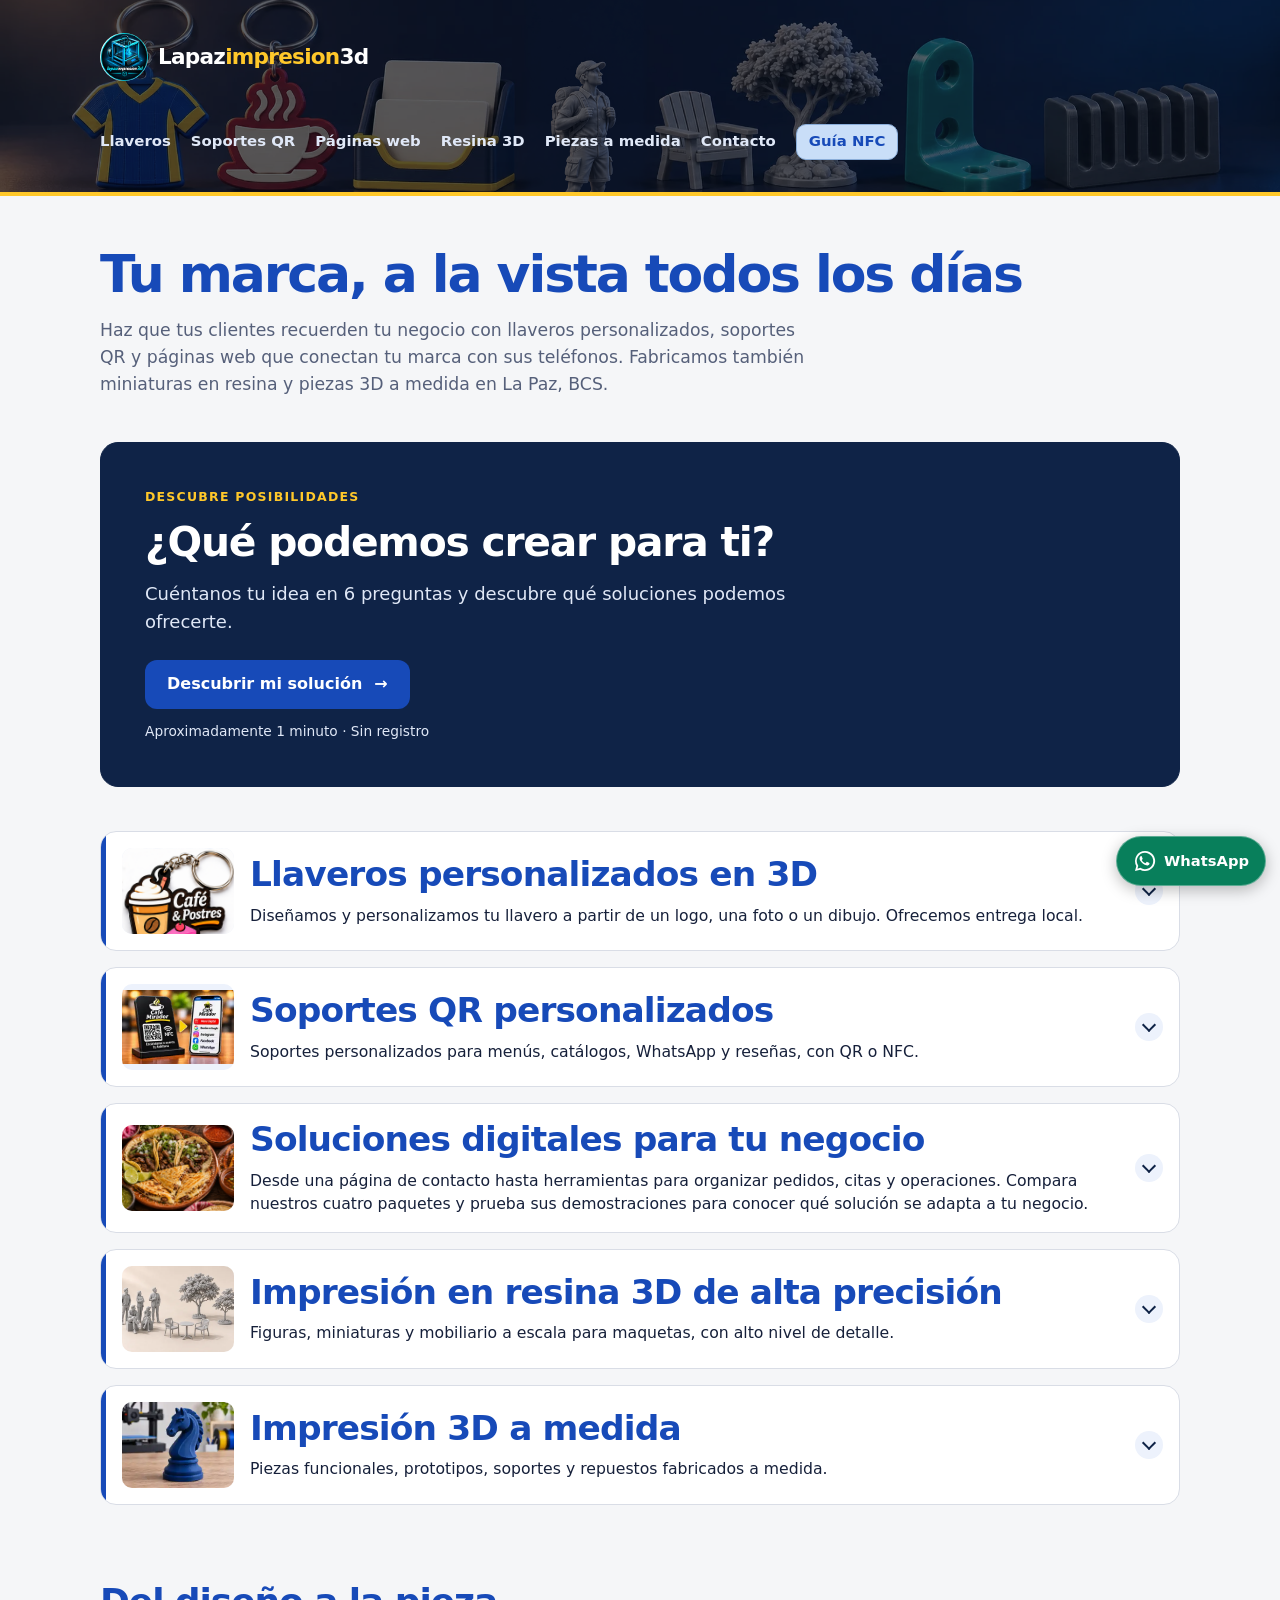
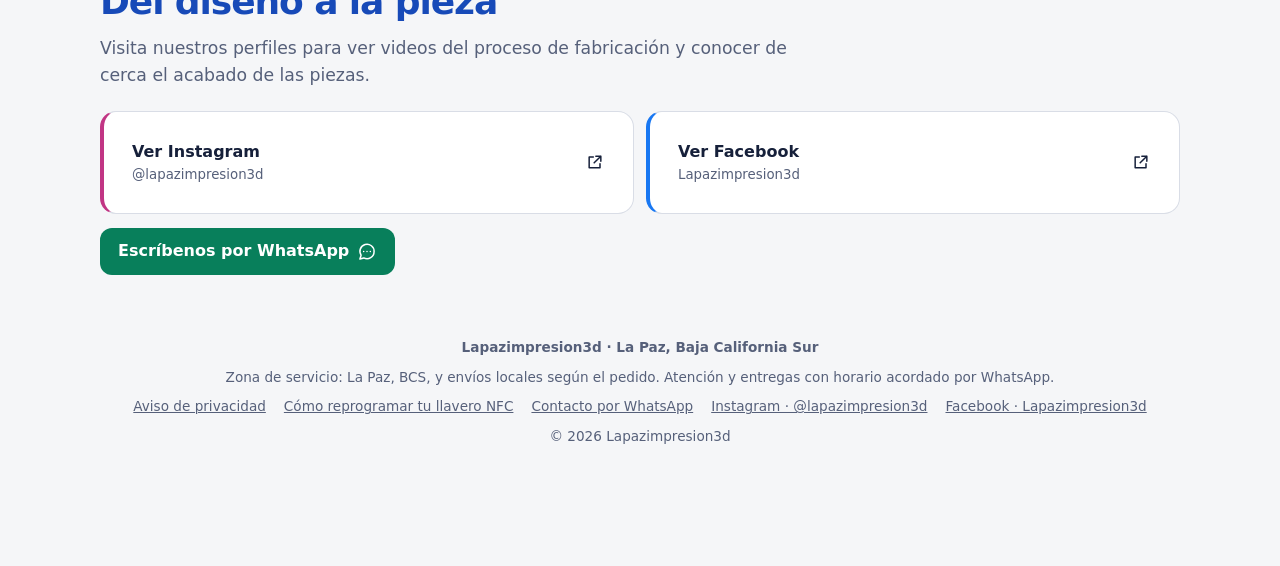
==== public/index.html @ 10c8ec38 "Abrir página pública del explorador en la misma pestaña" ====
<!DOCTYPE html>
<html lang="es">
<head>
  <meta charset="utf-8">
  <meta name="viewport" content="width=device-width, initial-scale=1">
  <title>Lapazimpresion3d · Impresión 3D y páginas web en La Paz</title>
  <meta name="description" content="Llaveros personalizados en 3D, soportes QR, páginas web, menús digitales y catálogos para negocios en La Paz, BCS.">
  <link rel="icon" href="favicon.ico" type="image/x-icon">
  <link rel="stylesheet" href="css/cabecera-fotografica.css">
  <link rel="stylesheet" href="css/inicio.css?v=20261127-3">
  <link rel="stylesheet" href="css/catalogo-colapsable.css?v=16">
  <script src="js/catalogo-colapsable.js?v=2" defer></script>
  <script src="js/navegacion.js" defer></script>
  <script src="js/orientacion-web.js?v=3" defer></script>
  <script src="js/turnstile.js?v=1" defer></script>
  <script src="js/quiz-negocio.js?v=20261127-turnstile1" defer></script>
  <link rel="stylesheet" href="css/soluciones-digitales.css?v=21">
  <script src="js/demos-config.js?v=7" defer></script>
  <script src="js/soluciones-digitales.js?v=13" defer></script>
  <script src="js/asistente-web.js?v=1" defer></script>
  <link rel="canonical" href="https://lapazimpresion3d.com/">
  <script type="application/ld+json">{"@context":"https://schema.org","@type":"LocalBusiness","@id":"https://lapazimpresion3d.com/#negocio","name":"Lapazimpresion3d","url":"https://lapazimpresion3d.com/","image":"https://lapazimpresion3d.com/images/logo.png","telephone":"+52 612 199 2396","areaServed":{"@type":"City","name":"La Paz","containedInPlace":{"@type":"State","name":"Baja California Sur","containedInPlace":{"@type":"Country","name":"México"}}},"sameAs":["https://www.instagram.com/lapazimpresion3d/","https://www.facebook.com/profile.php?id=61587977253393"],"description":"Impresión 3D personalizada, llaveros, soportes QR y NFC, resina y páginas web para negocios en La Paz, Baja California Sur.","address":{"@type":"PostalAddress","addressLocality":"La Paz","addressRegion":"Baja California Sur","addressCountry":"MX"}}</script>
  <meta property="og:title" content="Lapazimpresion3d · Impresión 3D y páginas web en La Paz">
  <meta property="og:description" content="Llaveros personalizados en 3D, soportes QR, páginas web, menús digitales y catálogos para negocios en La Paz, BCS.">
  <meta property="og:image" content="https://lapazimpresion3d.com/images/portada-impresion-3d.webp">
  <meta property="og:url" content="https://lapazimpresion3d.com/">

<meta property="og:type" content="website">
<meta property="og:locale" content="es_MX">
<meta property="og:site_name" content="Lapazimpresion3d">
<link rel="stylesheet" href="css/analytics-publico.css?v=1">
<script src="js/medicion.js?v=1" defer></script>
<script src="js/analytics-publico.js?v=1" defer></script>
</head>
<body class="inicio-catalogo">
  <header class="cabecera cabecera-fotografica cabecera-inicio">
    <picture>
      <source media="(min-width: 768px)"
              srcset="images/portada-impresion-3d-pc-768.webp 768w, images/portada-impresion-3d-pc-1200.webp 1200w, images/portada-impresion-3d-pc.webp 2160w" sizes="100vw">
      <img class="cabecera-fondo" src="images/portada-impresion-3d.webp"
             srcset="images/portada-impresion-3d-480.webp 480w, images/portada-impresion-3d-768.webp 768w, images/portada-impresion-3d-1200.webp 1200w, images/portada-impresion-3d.webp 2160w"
             sizes="100vw" width="2160" height="720" alt="" fetchpriority="high">
    </picture>
    <div class="cabecera-interior">
      <a class="identidad" href="index.html" aria-label="Lapazimpresion3d, inicio">
        <img src="images/logo.png" width="48" height="48" alt="">
        <span class="marca">Lapaz<b>impresion</b>3d</span>
      </a>
      <button id="boton-menu" class="boton-menu" type="button" aria-controls="navegacion" aria-expanded="false" hidden>
        <svg class="icono" aria-hidden="true" focusable="false"><use href="images/iconos.svg#menu"/></svg> Menú
      </button>
      <nav id="navegacion" aria-label="Secciones de la página">
        <a href="#llaveros">Llaveros</a>
        <a href="#soportes-qr">Soportes QR</a>
        <a href="#paginas-web">Páginas web</a>
        <a href="#impresion-resina">Resina 3D</a>
        <a href="#piezas-a-medida">Piezas a medida</a>
        <a href="#redes">Contacto</a>
        <a class="nav-guia-nfc" href="guia-nfc.html">Guía NFC</a>
      </nav>
    </div>
  </header>

  <main class="envoltura">
    <div class="presentacion" aria-label="Presentación de nuestros servicios"><h1>Tu marca, a la vista todos los días</h1>
      <p class="introduccion">Haz que tus clientes recuerden tu negocio con llaveros personalizados, soportes QR y páginas web que conectan tu marca con sus teléfonos. Fabricamos también miniaturas en resina y piezas 3D a medida en La Paz, BCS.</p>
    </div>

    <!-- Quiz comercial: las respuestas se registran al enviar la solicitud con consentimiento. -->
    <section id="quiz-negocio" class="quiz-negocio" aria-labelledby="titulo-quiz-negocio">
      <div class="quiz-negocio-tarjeta">
        <div class="quiz-negocio-contenido" id="quiz-presentacion">
          <p class="quiz-negocio-etiqueta">DESCUBRE POSIBILIDADES</p>
          <h2 id="titulo-quiz-negocio">¿Qué podemos crear para ti?</h2>
          <p class="quiz-negocio-descripcion">Cuéntanos tu idea en 6 preguntas y descubre qué soluciones podemos ofrecerte.</p>
          <button class="quiz-negocio-boton" id="quiz-iniciar" type="button" aria-controls="quiz-panel" aria-expanded="false">Descubrir mi solución <span aria-hidden="true">→</span></button>
          <p class="quiz-negocio-nota">Aproximadamente 1 minuto · Sin registro</p>
        </div>
        <div id="quiz-panel" class="quiz-panel" hidden aria-label="Cuestionario de orientación">
          <div class="quiz-panel-cabecera">
            <p class="quiz-negocio-etiqueta">DESCUBRE POSIBILIDADES</p>
            <button id="quiz-cerrar" class="quiz-boton-texto" type="button">Cerrar cuestionario</button>
          </div>
          <p id="quiz-progreso-texto" class="quiz-progreso-texto" role="status" aria-live="polite"></p>
          <div class="quiz-progreso-pista" role="progressbar" aria-label="Progreso del cuestionario" aria-valuemin="0" aria-valuemax="6" aria-valuenow="0" id="quiz-progreso-barra"><div id="quiz-progreso-relleno"></div></div>
          <div id="quiz-pregunta-contenedor"></div>
          <div id="quiz-controles" class="quiz-controles">
            <button id="quiz-anterior" class="quiz-boton-texto" type="button">← Anterior</button>
            <button id="quiz-reiniciar" class="quiz-boton-texto" type="button">Empezar de nuevo</button>
          </div>
        </div>
      </div>
    </section>

    <section id="llaveros" class="servicio-colapsable" aria-labelledby="titulo-llaveros">
      <details class="servicio-desplegable">
        <summary class="servicio-resumen">
          <h2 id="titulo-llaveros" tabindex="-1"><span class="servicio-miniatura" aria-hidden="true"><img src="images/ejemplo_cafe.webp" alt="" width="160" height="120" loading="lazy" decoding="async"></span><span class="servicio-identidad"><span class="servicio-titulo">Llaveros personalizados en 3D</span><span class="servicio-descripcion">Diseñamos y personalizamos tu llavero a partir de un logo, una foto o un dibujo. Ofrecemos entrega local.</span></span><span class="servicio-indicador" aria-hidden="true"></span></h2>
        </summary>
        <div class="servicio-contenido">

      
      
      <div class="galeria-fotos">
        <figure class="ejemplo-foto">
          <img src="images/fotografia_1.webp"
               srcset="images/fotografia_1-192.webp 192w, images/fotografia_1-320.webp 320w, images/fotografia_1.webp 488w"
               sizes="(max-width: 650px) calc((100vw - 50px) / 2), (max-width: 1116px) calc((100vw - 80px) / 4), 256px" width="488" height="356" alt="Ejemplo de llavero personalizado: Diseños desde fotografías" loading="lazy" decoding="async">
          <figcaption>Diseños desde fotografías</figcaption>
        </figure>
        <figure class="ejemplo-foto">
          <img src="images/celebracion_1.webp"
               srcset="images/celebracion_1-192.webp 192w, images/celebracion_1-320.webp 320w, images/celebracion_1.webp 512w"
               sizes="(max-width: 650px) calc((100vw - 50px) / 2), (max-width: 1116px) calc((100vw - 80px) / 4), 256px" width="512" height="512" alt="Ejemplo de llavero personalizado: Celebraciones" loading="lazy" decoding="async">
          <figcaption>Celebraciones</figcaption>
        </figure>
        <figure class="ejemplo-foto">
          <img src="images/ejemplo_cafe.webp"
               srcset="images/ejemplo_cafe-192.webp 192w, images/ejemplo_cafe-320.webp 320w, images/ejemplo_cafe.webp 512w"
               sizes="(max-width: 650px) calc((100vw - 50px) / 2), (max-width: 1116px) calc((100vw - 80px) / 4), 256px" width="512" height="512" alt="Ejemplo de llavero personalizado: Logotipo para cafetería y postres" loading="lazy" decoding="async">
          <figcaption>Comercios</figcaption>
        </figure>
        <figure class="ejemplo-foto">
          <img src="images/clubes-equipos.webp"
               srcset="images/clubes-equipos-192.webp 192w, images/clubes-equipos-320.webp 320w, images/clubes-equipos.webp 640w"
               sizes="(max-width: 650px) calc((100vw - 50px) / 2), (max-width: 1116px) calc((100vw - 80px) / 4), 256px" width="640" height="640" alt="Llavero con forma de camiseta deportiva azul y amarilla con el número 10" loading="lazy" decoding="async">
          <figcaption>Clubes y equipos</figcaption>
        </figure>
      </div>
      <p class="nota">Ejemplos ilustrativos de llaveros personalizados.</p>
      <div class="acciones">
        <a class="accion accion-demo" href="ejemplos.html" style="min-height:54px;font-size:1.1rem;font-weight:800">Ver todos los ejemplos <svg class="icono" aria-hidden="true" focusable="false"><use href="images/iconos.svg#flecha"/></svg></a>
      </div>
      <div class="detalles-llaveros">
        <h3>Materiales, acabados y condiciones del pedido</h3>
        <p>Impresión 3D multicapa de alta precisión en PLA, con acabado protector transparente de resina UV y argolla metálica con destorcedor. Ideal para logotipos complejos o diseños detallados. La cantidad de colores influye en el precio de la cotización.</p>
        <p><strong>Puedes pedir menos de 10 piezas.</strong> A partir de 10 piezas, el diseño está incluido. Entregamos en 2 a 3 días hábiles después de aprobar el diseño.</p>
      </div>
      <div class="acciones">
        <a class="accion accion-cotizar" href="cotizar-impresion.html?servicio=llaveros">Cotizar llaveros <svg class="icono" aria-hidden="true" focusable="false"><use href="images/iconos.svg#flecha"/></svg></a>
      </div>
      <p class="nota" id="ayuda-cotizar-llaveros">Completa la solicitud con cantidad y detalles de tu idea. Si tienes logotipo, foto o dibujo, podremos pedirte la referencia durante la revisión. Te enviaremos una propuesta digital para aprobar el diseño antes de imprimir.</p>
      <aside aria-labelledby="titulo-ayuda-nfc" style="margin:24px 0 8px;padding:18px;border:1px solid #8aadd9;border-radius:12px;background:#edf4ff;color:#16203a">
        <h3 id="titulo-ayuda-nfc" style="margin:0 0 8px;font-size:clamp(1.25rem,3vw,1.5rem);font-weight:800;color:#174ab8">¿Ya tienes un llavero con NFC?</h3>
        <p style="margin:0 0 14px">Aprende a cambiar el enlace de tu llavero desde un teléfono compatible con NFC.</p>
        <div class="acciones"><a class="accion accion-panel" href="guia-nfc.html" style="min-height:48px">Cómo reprogramar tu llavero NFC <svg class="icono" aria-hidden="true" focusable="false"><use href="images/iconos.svg#flecha"/></svg></a></div>
      </aside>
        </div>
      </details>
    </section>

    <section id="soportes-qr" class="servicio-colapsable" aria-labelledby="titulo-qr">
      <details class="servicio-desplegable">
        <summary class="servicio-resumen">
          <h2 id="titulo-qr" tabindex="-1"><span class="servicio-miniatura" aria-hidden="true"><img src="images/qr-cafe-mirador-v2.webp" alt="" width="300" height="200" loading="lazy" decoding="async" style="object-fit:contain"></span><span class="servicio-identidad"><span class="servicio-titulo">Soportes QR personalizados</span><span class="servicio-descripcion">Soportes personalizados para menús, catálogos, WhatsApp y reseñas, con QR o NFC.</span></span><span class="servicio-indicador" aria-hidden="true"></span></h2>
        </summary>
        <div class="servicio-contenido">

      
      <figure class="servicio-ejemplo"><img src="images/qr-cafe-mirador-v2.webp" alt="Ejemplo ilustrativo de soporte QR y NFC personalizado de Café Mirador, junto a un teléfono con menú digital, reseñas, redes sociales y WhatsApp" width="300" height="200" loading="lazy" decoding="async"><figcaption>Ejemplo ilustrativo de soporte QR personalizado. El código funcional de prueba está abajo.</figcaption></figure>
      <div class="caja bloque-qr">
        <div>
          <p>Coloca en tus mesas o mostrador un soporte impreso en 3D con tu marca. Tus clientes pueden escanearlo para abrir el menú, catálogo, WhatsApp o reseñas de Google. También puedes pedirlo con NFC.</p>
          <div class="acciones">
            <a class="accion accion-demo" href="https://demos.lapazimpresion3d.com/taqueria-el-comal">Explorar el menú de demostración <svg class="icono" aria-hidden="true" focusable="false"><use href="images/iconos.svg#externo"/></svg></a>
          </div>
        </div>
        <figure>
          <img src="images/qr-demo-mesa-3.png" width="148" height="148" alt="Código QR de prueba para el menú de la mesa 3 de Taquería El Comal" loading="lazy" decoding="async">
          <figcaption>QR de prueba · Mesa 3</figcaption>
        </figure>
      </div>
      <div class="acciones" style="margin-top:16px">
        <a class="accion accion-cotizar" href="cotizar-impresion.html?servicio=soporte_qr">Cotizar soporte QR <svg class="icono" aria-hidden="true" focusable="false"><use href="images/iconos.svg#flecha"/></svg></a>
      </div>
        </div>
      </details>
    </section>

    <section id="paginas-web" class="servicio-colapsable" aria-labelledby="titulo-web">
      <details class="servicio-desplegable">
        <summary class="servicio-resumen">
          <h2 id="titulo-web" tabindex="-1"><span class="servicio-miniatura" aria-hidden="true"><img src="images/demos/taqueria-el-comal-portada.webp" alt="" width="160" height="120" loading="lazy" decoding="async"></span><span class="servicio-identidad"><span class="servicio-titulo">Soluciones digitales para tu negocio</span><span class="servicio-descripcion">Desde una página de contacto hasta herramientas para organizar pedidos, citas y operaciones. Compara nuestros cuatro paquetes y prueba sus demostraciones para conocer qué solución se adapta a tu negocio.</span></span><span class="servicio-indicador" aria-hidden="true"></span></h2>
        </summary>
        <div class="servicio-contenido">

      
      
      <h3 id="titulo-escaparate-demos">Paquetes y demostraciones interactivas</h3>
      <p class="nota" id="aviso-revision-demos" hidden>Modo de revisión técnica.</p>
      <p class="nota capacidad-general">Los usuarios administrativos son las personas de tu negocio que acceden al panel, no los visitantes de la página. Las capacidades y funciones de cada paquete son referencias comerciales; confirmamos los módulos y cupos disponibles en tu propuesta antes de contratar.</p>
      <div class="planes-digitales planes-integrados" aria-label="Comparación de paquetes digitales y sus demostraciones">
        <article class="caja plan-digital plan-integrado" data-plan="presencia-digital">
          <div class="plan-informacion"><h3>P1 — Presencia digital</h3>
          
          <dl class="plan-precios"><div><dt>Implementación</dt><dd>Desde $750</dd></div><div><dt>Mensualidad</dt><dd>$149</dd></div></dl>
          <p class="nota">MXN + IVA</p>
          <p class="plan-subtitulo">Características del paquete</p>
          <ul><li>Página comercial, contacto y horarios</li><li>Menú o catálogo digital básico</li><li>Acceso desde QR/NFC y WhatsApp</li></ul><div class="valor-mensual-plan"><p class="beneficio-paquete"><strong>Mantén tu negocio visible y actualizado.</strong> Edita los productos, precios, horarios y contenidos habilitados en tu panel.</p><div class="capacidad-ficha"><strong>Capacidad de referencia</strong><dl class="capacidad-cupos"><div><dt>Usuario administrativo</dt><dd>1</dd></div><div><dt>Sucursal</dt><dd>1</dd></div></dl></div><a href="paquetes-web.html#presencia-digital">Ver prestaciones y condiciones</a></div>
          </div>
          <div class="plan-demostraciones">
            <h4>Demostración del paquete</h4>
            <div class="ejemplos-integrados"><div class="tarjeta-demo ejemplo-integrado" data-negocio="cafe-mirador" data-paquete="p1"><img class="demo-portada" src="images/demos/cafe-mirador-portada.webp" alt="" loading="lazy" decoding="async"><div class="demo-cuerpo"><div class="demo-identidad"><img class="demo-logo" src="images/demos/cafe-mirador-logo.svg" alt="" width="64" height="64" loading="lazy" decoding="async"><div><p class="demo-ejemplo">Ejemplo: Café Mirador</p><p class="nota">Cafetería</p><p class="demo-plan">P1 — Presencia digital</p></div></div><p>Presenta tu cafetería y actualiza su oferta desde un solo lugar.</p><ul><li>Página web personalizada</li><li>Menú digital</li><li>Catálogo editable</li><li>Información comercial y horarios</li></ul><div class="acciones demo-botones"><a class="accion accion-demo" data-vista="cliente" href="https://demos.lapazimpresion3d.com/cafe-mirador?plan=p1" rel="noopener noreferrer">Ver página web</a><a class="accion accion-panel" data-vista="panel" href="https://demos.lapazimpresion3d.com/cafe-mirador/panel?plan=p1" rel="noopener noreferrer">Ver panel administrativo</a><a class="accion accion-cotizar" href="cotizacion-web.html?paquete=presencia-digital&amp;giro=cafeteria#precios-paquetes">Me interesa este paquete</a></div></div></div></div>
            
          </div>
        </article>
<article class="caja plan-digital plan-integrado" data-plan="negocio-interactivo">
          <div class="plan-informacion"><h3>P2 — Negocio interactivo</h3>
          
          <dl class="plan-precios"><div><dt>Implementación</dt><dd>Desde $1,500</dd></div><div><dt>Mensualidad</dt><dd>$249</dd></div></dl>
          <p class="nota">MXN + IVA</p>
          <p class="plan-subtitulo">Características del paquete</p>
          <ul><li>Pedidos y seguimiento según el giro</li><li>Citas o reservaciones</li><li>Panel de gestión y cocina básica cuando aplique</li></ul><div class="valor-mensual-plan"><p class="beneficio-paquete"><strong>Organiza pedidos, citas o reservaciones desde tu panel.</strong> Consulta y gestiona las solicitudes registradas en tu plataforma, según el giro de tu negocio.</p><div class="capacidad-ficha"><strong>Capacidad de referencia</strong><dl class="capacidad-cupos"><div><dt>Usuarios administrativos</dt><dd>3</dd></div><div><dt>Sucursal</dt><dd>1</dd></div></dl></div><a href="paquetes-web.html#negocio-interactivo">Ver prestaciones y condiciones</a></div>
          </div>
          <div class="plan-demostraciones">
            <h4>Demostración del paquete</h4>
            <div class="ejemplos-integrados"><div class="tarjeta-demo ejemplo-integrado" data-negocio="barberia-elite" data-paquete="p2"><img class="demo-portada" src="images/demos/barberia-elite-portada.webp" alt="" loading="lazy" decoding="async"><div class="demo-cuerpo"><div class="demo-identidad"><img class="demo-logo" src="images/demos/barberia-elite-logo.svg" alt="" width="64" height="64" loading="lazy" decoding="async"><div><p class="demo-ejemplo">Ejemplo: Barbería Élite</p><p class="nota">Barberías y estéticas</p><p class="demo-plan">P2 — Negocio interactivo</p></div></div><p>Organiza tus servicios, citas y atención al cliente.</p><ul><li>Catálogo de servicios</li><li>Reservación de citas</li><li>Agenda del personal</li><li>Gestión de clientes</li></ul><div class="acciones demo-botones"><a class="accion accion-demo" data-vista="cliente" href="https://demos.lapazimpresion3d.com/barberia-elite?plan=p2" rel="noopener noreferrer">Ver página web</a><a class="accion accion-panel" data-vista="panel" href="https://demos.lapazimpresion3d.com/barberia-elite/panel?plan=p2" rel="noopener noreferrer">Ver panel administrativo</a><a class="accion accion-cotizar" href="cotizacion-web.html?paquete=negocio-interactivo&amp;giro=barberia#precios-paquetes">Me interesa este paquete</a></div></div></div></div>
            
          </div>
        </article>
        <article class="caja plan-digital plan-integrado" data-plan="gestion-comercial">
          <div class="plan-informacion"><h3>P3 — Gestión comercial</h3>
          
          <dl class="plan-precios"><div><dt>Implementación</dt><dd>Desde $2,500</dd></div><div><dt>Mensualidad</dt><dd>$349</dd></div></dl>
          <p class="nota">MXN + IVA</p>
          <p class="plan-subtitulo">Características del paquete</p>
          <ul><li>Pedidos, comandas o atención de servicios</li><li>Registro de cobros, punto de venta y caja</li><li>Tickets, inventario básico y reportes</li></ul><div class="valor-mensual-plan"><p class="beneficio-paquete"><strong>Organiza las ventas y operaciones de tu negocio.</strong> Gestiona cobros, caja, inventario y reportes con los módulos contratados.</p><div class="capacidad-ficha"><strong>Capacidad de referencia</strong><dl class="capacidad-cupos"><div><dt>Usuarios administrativos</dt><dd>5</dd></div><div><dt>Sucursales</dt><dd>2</dd></div></dl></div><a href="paquetes-web.html#gestion-comercial">Ver prestaciones y condiciones</a></div>
          </div>
          <div class="plan-demostraciones">
            <h4>Demostraciones del paquete</h4>
            <div class="ejemplos-integrados ejemplos-dobles"><div class="tarjeta-demo ejemplo-integrado" data-negocio="mundo-mascotas" data-paquete="p3"><img class="demo-portada" src="images/demos/mundo-mascotas-portada.webp" alt="" loading="lazy" decoding="async"><div class="demo-cuerpo"><div class="demo-identidad"><img class="demo-logo" src="images/demos/mundo-mascotas-logo.svg" alt="" width="64" height="64" loading="lazy" decoding="async"><div><p class="demo-ejemplo">Ejemplo: Mundo Mascotas</p><p class="nota">Tiendas y comercios</p><p class="demo-plan">P3 — Gestión comercial</p></div></div><p>Conecta tu catálogo con la gestión diaria de ventas y existencias.</p><ul><li>Catálogo de productos</li><li>Pedidos y seguimiento</li><li>Punto de venta</li><li>Control de inventario</li><li>Gestión de compras</li></ul><div class="acciones demo-botones"><a class="accion accion-demo" data-vista="cliente" href="https://demos.lapazimpresion3d.com/mundo-mascotas?plan=p3" rel="noopener noreferrer">Ver página web</a><a class="accion accion-panel" data-vista="panel" href="https://demos.lapazimpresion3d.com/mundo-mascotas/panel?plan=p3" rel="noopener noreferrer">Ver panel administrativo</a><a class="accion accion-cotizar" href="cotizacion-web.html?paquete=gestion-comercial&amp;giro=mascotas#precios-paquetes">Me interesa este paquete</a></div></div></div>
<div class="tarjeta-demo ejemplo-integrado" data-negocio="torque-automotriz" data-paquete="p3"><img class="demo-portada" src="images/demos/auto-servicio-bahia-portada.webp" alt="" loading="lazy" decoding="async"><div class="demo-cuerpo"><div class="demo-identidad"><img class="demo-logo" src="images/demos/auto-servicio-bahia-logo.svg?v=torque1" alt="" width="64" height="64" loading="lazy" decoding="async"><div><p class="demo-ejemplo">Ejemplo: Torque Automotriz</p><p class="nota">Taller mecánico</p><p class="demo-plan">P3 — Gestión comercial</p><p class="demo-lema">Tu auto, en buenas manos.</p></div></div><p>Presenta tus servicios, organiza citas y órdenes de servicio, controla refacciones y administra ventas.</p><ul><li>Catálogo de servicios y refacciones</li><li>Reservación de citas</li><li>Cotizaciones y órdenes de servicio</li><li>Control de inventario</li><li>Punto de venta y caja</li></ul><div class="acciones demo-botones"><a class="accion accion-demo" data-vista="cliente" href="https://demos.lapazimpresion3d.com/torque-automotriz?plan=p3" rel="noopener noreferrer">Ver página web</a><a class="accion accion-panel" data-vista="panel" href="https://demos.lapazimpresion3d.com/torque-automotriz/panel?plan=p3" rel="noopener noreferrer">Ver panel administrativo</a><a class="accion accion-cotizar" href="cotizacion-web.html?paquete=gestion-comercial&amp;giro=taller#precios-paquetes">Me interesa este paquete</a></div></div></div></div>
            
          </div>
        </article>
        <article class="caja plan-digital plan-integrado" data-plan="gestion-profesional">
          <div class="plan-informacion"><h3>P4 — Gestión profesional</h3>
          
          <dl class="plan-precios"><div><dt>Implementación</dt><dd>Desde $3,500</dd></div><div><dt>Mensualidad</dt><dd>$499</dd></div></dl>
          <p class="nota">MXN + IVA</p>
          <p class="plan-subtitulo">Características del paquete</p>
          <ul><li>Pedidos y cuentas por mesa</li><li>Inventario avanzado, almacenes, compras, costos y proveedores</li><li>Fidelización, administración avanzada, automatizaciones y reportes</li></ul><div class="valor-mensual-plan"><p class="beneficio-paquete"><strong>Centraliza la administración de tu negocio.</strong> Gestiona costos, proveedores, clientes y automatizaciones con los módulos avanzados contratados.</p><div class="capacidad-ficha"><strong>Capacidad de referencia</strong><dl class="capacidad-cupos"><div><dt>Usuarios administrativos</dt><dd>10</dd></div><div><dt>Sucursales</dt><dd>3</dd></div></dl></div><a href="paquetes-web.html#gestion-profesional">Ver prestaciones y condiciones</a></div>
          </div>
          <div class="plan-demostraciones">
            <h4>Demostraciones del paquete</h4>
            <div class="ejemplos-integrados ejemplos-dobles"><div class="tarjeta-demo ejemplo-integrado" data-negocio="taqueria-el-comal" data-paquete="p4"><img class="demo-portada" src="images/demos/taqueria-el-comal-portada.webp" alt="" loading="lazy" decoding="async"><div class="demo-cuerpo"><div class="demo-identidad"><img class="demo-logo" src="images/demos/taqueria-el-comal-logo.svg" alt="" width="64" height="64" loading="lazy" decoding="async"><div><p class="demo-ejemplo">Ejemplo: Taquería El Comal</p><p class="nota">Restaurantes y taquerías</p><p class="demo-plan">P4 — Gestión profesional</p></div></div><p>Coordina la atención del restaurante desde el menú hasta la administración.</p><ul><li>Menú digital y pedidos</li><li>Reservaciones y QR por mesa</li><li>Cocina, comandas y cuentas de mesa</li><li>Punto de venta e inventario</li><li>Recetas y costos de insumos</li></ul><div class="acciones demo-botones"><a class="accion accion-demo" data-vista="cliente" href="https://demos.lapazimpresion3d.com/taqueria-el-comal?plan=p4" rel="noopener noreferrer">Ver página web</a><a class="accion accion-panel" data-vista="panel" href="https://demos.lapazimpresion3d.com/taqueria-el-comal/panel?plan=p4" rel="noopener noreferrer">Ver panel administrativo</a><a class="accion accion-cotizar" href="cotizacion-web.html?paquete=gestion-profesional&amp;giro=restaurante#precios-paquetes">Me interesa este paquete</a></div></div></div>
<div class="tarjeta-demo ejemplo-integrado" data-negocio="bahia-tours" data-paquete="p4"><img class="demo-portada" src="images/demos/bahia-tours-portada.webp" alt="" loading="lazy" decoding="async"><div class="demo-cuerpo"><div class="demo-identidad"><img class="demo-logo" src="images/demos/bahia-tours-logo.svg" alt="" width="64" height="64" loading="lazy" decoding="async"><div><p class="demo-ejemplo">Ejemplo: Bahía Tours</p><p class="nota">Turismo y actividades</p><p class="demo-plan">P4 — Gestión profesional</p></div></div><p>Organiza experiencias, reservaciones y la operación turística.</p><ul><li>Página bilingüe y catálogo de experiencias</li><li>Reservaciones y disponibilidad</li><li>Salidas, pasajeros, guías y embarcaciones</li><li>Registro de pagos, anticipos y caja</li><li>Rentabilidad, comisiones y promociones</li></ul><div class="acciones demo-botones"><a class="accion accion-demo" data-vista="cliente" href="https://demos.lapazimpresion3d.com/bahia-tours?plan=p4" rel="noopener noreferrer">Ver página web</a><a class="accion accion-panel" data-vista="panel" href="https://demos.lapazimpresion3d.com/bahia-tours/panel?plan=p4" rel="noopener noreferrer">Ver panel administrativo</a><a class="accion accion-cotizar" href="cotizacion-web.html?paquete=gestion-profesional&amp;giro=turismo#precios-paquetes">Me interesa este paquete</a></div></div></div></div>
            
          </div>
        </article>


      </div>
      
      
      <div class="acciones demos-generales"><a class="accion accion-demo" href="https://demos.lapazimpresion3d.com/">Ver galería completa</a><a class="accion accion-panel" href="https://demos.lapazimpresion3d.com/demostraciones/configurar/">Configurar una demostración</a></div>
      <p class="nota">Explora el sistema con datos de ejemplo. Las demostraciones no generan operaciones ni cobros reales.</p>
      <details class="ventajas-suscripcion comparativa-publica" aria-labelledby="titulo-comparativa-paquetes">
        <summary class="ventajas-resumen"><h3 id="titulo-comparativa-paquetes">Comparar precios y funciones</h3><span class="servicio-indicador" aria-hidden="true"></span></summary>
        <div class="comparativa-lectura">
          <dl class="comparativa-precios-lista">
            <div><dt>P1 — Presencia digital</dt><dd>Implementación desde <strong>$750</strong> · Mensualidad <strong>$149</strong></dd></div>
            <div><dt>P2 — Negocio interactivo</dt><dd>Implementación desde <strong>$1,500</strong> · Mensualidad <strong>$249</strong></dd></div>
            <div><dt>P3 — Gestión comercial</dt><dd>Implementación desde <strong>$2,500</strong> · Mensualidad <strong>$349</strong></dd></div>
            <div><dt>P4 — Gestión profesional</dt><dd>Implementación desde <strong>$3,500</strong> · Mensualidad <strong>$499</strong></dd></div>
          </dl>
          <h4>Funciones por nivel</h4>
          <dl class="comparativa-precios-lista">
            <div><dt>P1, P2, P3 y P4</dt><dd>Página, menú o catálogo y WhatsApp.</dd></div>
            <div><dt>P2, P3 y P4</dt><dd>Pedidos o citas y panel privado.</dd></div>
            <div><dt>P3 y P4</dt><dd>Caja, tickets e inventario básico.</dd></div>
            <div><dt>P4</dt><dd>Inventario avanzado, costos, proveedores y automatizaciones.</dd></div>
          </dl>
          <p class="nota">MXN + IVA. La implementación incluye configuración inicial, identidad y módulos estándar del paquete. El precio final depende del volumen de contenido, personalizaciones y funciones acordadas. Dominio propio, productos físicos y servicios adicionales se cotizan aparte.</p>
        </div>
      </details>
      <details class="caja explorar-demos destacar-selector asistente-paquetes" id="selector-demos" aria-labelledby="titulo-selector-demos" style="box-shadow:none">
        <summary class="asistente-cabecera">
          <h3 id="titulo-selector-demos"><span class="asistente-sobrelinea">PRUEBA INTERACTIVA · 24 COMBINACIONES</span><span class="asistente-titulo">Explora cómo funcionaría el sistema en tu negocio</span><span class="asistente-abrir" aria-hidden="true"><span class="asistente-abrir-texto">Abrir explorador</span><span class="asistente-cerrar-texto">Cerrar explorador</span></span></h3>
        </summary>
        <div class="selector-contenido">
<p class="selector-intro">Selecciona un tipo de negocio y el paquete que te interesa. Explora su página web, descubre las herramientas administrativas disponibles y compara las opciones antes de contratar.</p>
<div id="demo-controles" hidden>
<fieldset class="demo-grupo"><legend><b class="selector-numero" aria-hidden="true">1</b> Elige tu giro comercial</legend><div class="demo-negocios-grid"><label class="demo-opcion negocio-opcion"><input type="radio" name="explorador-negocio" value="cafe-mirador" checked><span class="demo-opcion-contenido"><img src="images/demos/cafe-mirador-portada.webp" alt="" loading="lazy" decoding="async"><span class="demo-opcion-texto"><strong>Café Mirador</strong><small>Cafetería</small></span></span></label>
<label class="demo-opcion negocio-opcion"><input type="radio" name="explorador-negocio" value="barberia-elite"><span class="demo-opcion-contenido"><img src="images/demos/barberia-elite-portada.webp" alt="" loading="lazy" decoding="async"><span class="demo-opcion-texto"><strong>Barbería Élite</strong><small>Barbería</small></span></span></label>
<label class="demo-opcion negocio-opcion"><input type="radio" name="explorador-negocio" value="mundo-mascotas"><span class="demo-opcion-contenido"><img src="images/demos/mundo-mascotas-portada.webp" alt="" loading="lazy" decoding="async"><span class="demo-opcion-texto"><strong>Mundo Mascotas</strong><small>Tienda de mascotas</small></span></span></label>
<label class="demo-opcion negocio-opcion"><input type="radio" name="explorador-negocio" value="torque-automotriz"><span class="demo-opcion-contenido"><img src="images/demos/auto-servicio-bahia-portada.webp" alt="" loading="lazy" decoding="async"><span class="demo-opcion-texto"><strong>Torque Automotriz</strong><small>Taller mecánico</small></span></span></label>
<label class="demo-opcion negocio-opcion"><input type="radio" name="explorador-negocio" value="taqueria-el-comal"><span class="demo-opcion-contenido"><img src="images/demos/taqueria-el-comal-portada.webp" alt="" loading="lazy" decoding="async"><span class="demo-opcion-texto"><strong>Taquería El Comal</strong><small>Restaurante</small></span></span></label>
<label class="demo-opcion negocio-opcion"><input type="radio" name="explorador-negocio" value="bahia-tours"><span class="demo-opcion-contenido"><img src="images/demos/bahia-tours-portada.webp" alt="" loading="lazy" decoding="async"><span class="demo-opcion-texto"><strong>Bahía Tours</strong><small>Turismo</small></span></span></label></div></fieldset>
<fieldset class="demo-grupo"><legend><b class="selector-numero" aria-hidden="true">2</b> Elige cualquier paquete</legend><div class="demo-paquetes-grid"><label class="demo-opcion paquete-opcion"><input type="radio" name="explorador-paquete" value="p1" checked><span class="demo-opcion-contenido"><strong>P1 — Presencia digital</strong><small>Página comercial, información del negocio y catálogo.</small></span></label>
<label class="demo-opcion paquete-opcion"><input type="radio" name="explorador-paquete" value="p2"><span class="demo-opcion-contenido"><strong>P2 — Negocio interactivo</strong><small>Interacción con clientes mediante pedidos, citas o reservaciones, según el giro.</small></span></label>
<label class="demo-opcion paquete-opcion"><input type="radio" name="explorador-paquete" value="p3"><span class="demo-opcion-contenido"><strong>P3 — Gestión comercial</strong><small>Herramientas de operación interna y gestión comercial, según el giro.</small></span></label>
<label class="demo-opcion paquete-opcion"><input type="radio" name="explorador-paquete" value="p4"><span class="demo-opcion-contenido"><strong>P4 — Gestión profesional</strong><small>Administración avanzada y herramientas especializadas según la actividad.</small></span></label></div></fieldset>
<input type="hidden" id="demo-giro" value="cafe-mirador"><input type="hidden" id="demo-paquete" value="p1">
<div class="selector-eleccion demo-resumen" aria-live="polite" aria-atomic="true">
<img id="demo-resumen-foto" class="demo-resumen-foto" src="images/demos/cafe-mirador-portada.webp" alt="" loading="lazy">
<div class="demo-resumen-info"><div class="demo-identidad"><img id="demo-resumen-logo" class="demo-logo" src="images/demos/cafe-mirador-logo.svg" alt="" width="48" height="48"><div><p class="selector-eleccion-titulo">Tu demostración seleccionada</p><p id="demo-combinacion">Café Mirador</p><p id="demo-resumen-giro">Cafetería</p></div></div><p id="demo-resumen-plan"></p><p id="demo-resultado"></p><p id="demo-resumen-precio"></p></div></div>
<p class="selector-paso-final"><b class="selector-numero" aria-hidden="true">3</b> Explora la combinación seleccionada</p>
<div class="acciones acciones-selector-demo"><a id="demo-seleccionada" class="accion accion-principal-demo accion-demo" rel="noopener noreferrer" hidden>Explorar página web</a><a id="demo-panel" class="accion accion-panel" target="_blank" rel="noopener noreferrer" hidden>Explorar panel administrativo</a><a id="demo-cotizar" class="accion accion-cotizar" hidden>Me interesa este paquete</a></div>
<p class="demo-enlaces-extra"><a id="demo-comparar" href="https://demos.lapazimpresion3d.com/demostraciones/configurar/" target="_blank" rel="noopener noreferrer">Comparar todas las funcionalidades</a> · <a href="https://demos.lapazimpresion3d.com/">Explorar todas las demostraciones</a></p>
</div>
<noscript><p class="nota">Abre los ejemplos de arriba o el <a href="https://demos.lapazimpresion3d.com/demostraciones/configurar/">configurador general</a>.</p></noscript>
</div></details>
      <details id="asistente-paquetes" class="caja asistente-paquetes" aria-labelledby="titulo-asistente-paquetes">
        <summary class="asistente-cabecera">
          <h3 id="titulo-asistente-paquetes"><span class="asistente-sobrelinea">ORIENTACIÓN SIN COMPROMISO</span><span class="asistente-titulo">¿No sabes qué paquete elegir?</span><span class="asistente-abrir" aria-hidden="true"><span class="asistente-abrir-texto">Abrir asistente</span><span class="asistente-cerrar-texto">Cerrar asistente</span></span></h3>
        </summary>
        <div class="asistente-contenido">
        <p class="asistente-intro">Elige tu tipo de negocio y las funciones que necesitas. Te recomendamos el paquete de menor precio que las cubre.</p>
        <div id="asistente-controles" hidden>
          <label class="asistente-giro" for="asistente-giro"><strong><span class="selector-numero" aria-hidden="true">1</span> Elige tu giro comercial</strong><select id="asistente-giro"><option value="">Selecciona tu giro</option><option value="restaurante">Restaurante / taquería</option><option value="cafeteria">Cafetería</option><option value="barberia">Barbería / estética</option><option value="mascotas">Tienda de mascotas</option><option value="comercio">Comercio / tienda</option><option value="servicios">Servicios profesionales</option><option value="taller">Taller / servicios automotrices</option><option value="turismo">Turismo y actividades</option><option value="otro">Otro giro</option></select></label>
          <fieldset class="asistente-objetivos"><legend><span class="selector-numero" aria-hidden="true">2</span> ¿Qué te gustaría hacer con tu página?</legend>
            <p class="nota">Marca solo lo que necesitas. La presentación del negocio, contacto y horarios ya se consideran como punto de partida.</p>
            <div class="asistente-opciones">
              <label><input type="checkbox" name="necesidad-web" value="catalogo"><span>Mostrar mi menú, productos o servicios</span></label>
              <label><input type="checkbox" name="necesidad-web" value="whatsapp"><span>Recibir consultas o pedidos por WhatsApp</span></label>
              <label><input type="checkbox" name="necesidad-web" value="pedidos"><span>Recibir y dar seguimiento a pedidos en la página</span></label>
              <label><input type="checkbox" name="necesidad-web" value="entregas"><span>Organizar pedidos para recoger o a domicilio</span></label>
              <label><input type="checkbox" name="necesidad-web" value="mesas"><span>Recibir pedidos desde las mesas y organizar cocina</span></label>
              <label><input type="checkbox" name="necesidad-web" value="agenda"><span>Organizar citas o reservaciones</span></label>
              <label><input type="checkbox" name="necesidad-web" value="turismo"><span>Gestionar reservaciones de tours o actividades</span></label>
              <label><input type="checkbox" name="necesidad-web" value="pos"><span>Registrar ventas, caja y tickets</span></label>
              <label><input type="checkbox" name="necesidad-web" value="inventario"><span>Controlar existencias de productos</span></label>
              <label><input type="checkbox" name="necesidad-web" value="costos"><span>Controlar inventario avanzado, costos y proveedores</span></label>
              <label><input type="checkbox" name="necesidad-web" value="automatizar"><span>Automatizar tareas o consultar reportes avanzados</span></label>
              <label><input type="checkbox" name="necesidad-web" value="tarjeta"><span>Integrar pagos en línea con tarjeta (cotización adicional)</span></label>
            </div>
          </fieldset>
          <div id="asistente-recomendacion" class="asistente-recomendacion" hidden>
            <p class="asistente-sobrelinea"><span class="selector-numero" aria-hidden="true">3</span> TU PAQUETE RECOMENDADO</p>
            <h4 id="asistente-nombre"></h4><p id="asistente-precio"></p>
            <details><summary>Ver las funciones seleccionadas</summary><ul id="asistente-funciones"></ul></details>
            <p id="asistente-extra" class="nota" hidden>La integración de pagos en línea con tarjeta se cotiza por separado.</p>
            <p class="nota">El alcance y el precio final se confirman en tu propuesta.</p>
            <div class="acciones"><a id="asistente-cotizar" class="accion accion-cotizar" href="cotizacion-web.html">Personalizar y solicitar cotización</a><button id="asistente-limpiar" type="button" class="accion secundaria">Empezar de nuevo</button></div>
          </div>
          <p id="asistente-aviso" class="nota" role="status" aria-live="polite">Elige tu giro para obtener una recomendación.</p>
        </div>
        <noscript><p><a href="cotizacion-web.html">Configura tu paquete en la cotización</a>.</p></noscript>
        </div>
      </details>
      <details class="ventajas-suscripcion" aria-labelledby="titulo-sin-permanencia">
        <summary class="ventajas-resumen"><h3 id="titulo-sin-permanencia">Sin plazos forzosos de permanencia</h3><span class="servicio-indicador" aria-hidden="true"></span></summary>
        <p style="margin-top:14px">La implementación cubre el diseño y la configuración inicial. La mensualidad te permite utilizar una plataforma digital con herramientas de gestión, alojamiento, seguridad, respaldos según el módulo, mantenimiento y actualizaciones generales aplicables. Administra tú mismo la información y las operaciones habilitadas; te apoyamos cuando lo necesites. Tú decides cuánto tiempo continuar.</p>
        <ul class="ventajas-suscripcion-lista">
          <li><strong>Sin plazos forzosos</strong><span>Libertad para continuar o cancelar futuras mensualidades sin penalización por permanencia.</span></li>
          <li><strong>Desde $149 MXN al mes + IVA</strong><span>Una inversión accesible para digitalizar tu negocio.</span></li>
          <li><strong>Alojamiento y mantenimiento incluidos</strong><span>Nos encargamos de la operación técnica según el alcance contratado.</span></li><li><strong>Autonomía para tu negocio</strong><span>Utiliza las herramientas de edición y gestión habilitadas sin pagar por cada cambio que realices tú mismo.</span></li><li><strong>Mejoras de la plataforma</strong><span>Actualizaciones generales compatibles con las funciones contratadas, sin costo adicional de implementación; las nuevas funciones especiales se cotizan aparte.</span></li>
        </ul>
      </details>
      <p class="nota"><a href="cotizacion-web.html#condiciones-paquetes">Ver detalles y condiciones de los paquetes</a>.</p>
      <div class="caja cierre-cotizacion-web">
        <h3>¿Qué solución necesita tu negocio?</h3>
        <p>Cuéntanos qué necesitas y prepararemos una propuesta adaptada a tu negocio.</p>
        <div class="acciones"><a class="accion accion-cotizar" href="cotizacion-web.html">Solicitar cotización</a></div>
      </div>
        </div>
      </details>
    </section>

    <section id="impresion-resina" class="servicio-colapsable" aria-labelledby="titulo-resina">
      <details class="servicio-desplegable">
        <summary class="servicio-resumen">
          <h2 id="titulo-resina" tabindex="-1"><span class="servicio-miniatura" aria-hidden="true"><img src="images/resina-maquetas-480.webp" alt="" width="160" height="120" loading="lazy" decoding="async"></span><span class="servicio-identidad"><span class="servicio-titulo">Impresión en resina 3D de alta precisión</span><span class="servicio-descripcion">Figuras, miniaturas y mobiliario a escala para maquetas, con alto nivel de detalle.</span></span><span class="servicio-indicador" aria-hidden="true"></span></h2>
        </summary>
        <div class="servicio-contenido">

      
      <div class="resina-presentacion">
        <div>
          <p class="introduccion">Fabricamos piezas pequeñas con alto nivel de detalle. Ideal para maquetas arquitectónicas, figuras humanas, vegetación y mobiliario a escala, como sillas y mesas.</p>
          <p class="resina-acabados"><strong>Acabados incluidos</strong> Lavado en alcohol isopropílico (IPA), curado UV y retiro manual de soportes.</p>
        </div>
        <figure>
          <img src="images/resina-maquetas.webp"
               srcset="images/resina-maquetas-480.webp 480w, images/resina-maquetas-768.webp 768w, images/resina-maquetas.webp 1080w"
               sizes="(max-width: 650px) calc(100vw - 36px), (max-width: 1116px) calc((100vw - 60px) / 2), 528px" width="1080" height="720" alt="Miniaturas de resina gris para maquetas: figuras humanas, sillas, una mesa y árboles" loading="lazy" decoding="async">
          <figcaption class="nota">Ilustración de piezas en resina para maquetas.</figcaption>
        </figure>
      </div>

      <h3>Paquetes de figuras humanas</h3>
      <p class="resina-escala-paquetes">Escala 1:100 · Figuras de 1.75 cm. El precio por figura corresponde a la cantidad del paquete.</p>
      <ul class="resina-paquetes">
        <li class="caja resina-paquete">
          <h4>Paquete de 10 figuras</h4>
          <p class="resina-precio"><strong>$250</strong> MXN</p>
          <p class="resina-unitario">$25 MXN por figura</p>
        </li>
        <li class="caja resina-paquete">
          <h4>Paquete de 20 figuras</h4>
          <p class="resina-precio"><strong>$400</strong> MXN</p>
          <p class="resina-unitario">$20 MXN por figura</p>
        </li>
        <li class="caja resina-paquete resina-paquete-destacado">
          <h4>Paquete de 50 figuras</h4>
          <p class="resina-precio"><strong>$750</strong> MXN</p>
          <p class="resina-unitario">$15 MXN por figura</p>
          <p class="resina-nota-volumen">Mejor precio por volumen</p>
        </li>
      </ul>

      <h3>Precios de referencia por escala</h3>
      <dl class="caja resina-escalas">
        <div>
          <dt>Escala 1:100</dt>
          <dd>Figuras de 1.75 cm, mobiliario básico y vegetación.</dd>
          <dd class="resina-desde"><strong>Figuras humanas:</strong> ver paquetes de arriba.<br><strong>Mobiliario y vegetación:</strong> cotización según diseño y cantidad.</dd>
        </div>
        <div>
          <dt>Escala 1:50</dt>
          <dd>Mobiliario medio y figuras de 3.5 cm.</dd>
          <dd class="resina-desde"><strong>Desde $30 MXN por pieza</strong></dd>
        </div>
        <div>
          <dt>Escala 1:20</dt>
          <dd>Mobiliario detallado y figuras de 9 cm, de pie o sentadas.</dd>
          <dd class="resina-desde"><strong>Desde $50 MXN por pieza</strong><br>Precio unitario de referencia para un lote de 8 piezas (desde $400 MXN por lote). Otras cantidades se cotizan según el pedido.</dd>
        </div>
      </dl>

      <p class="caja resina-ahorro"><span aria-hidden="true">💡</span> <strong>Tip de ahorro:</strong> Al imprimir varias figuras del mismo tamaño en una sola tanda, el costo de preparación se reparte entre más piezas. Por eso baja el precio por figura en paquetes grandes.</p>
      <div class="acciones">
        <a class="accion accion-cotizar" href="cotizar-impresion.html?servicio=resina">Cotizar resina <svg class="icono" aria-hidden="true" focusable="false"><use href="images/iconos.svg#flecha"/></svg></a>
      </div>
      <p class="nota">Entrega en 24 a 48 horas según el pedido. Entregas personales y envíos locales por Uber Flash.</p>
        </div>
      </details>
    </section>

    <section id="piezas-a-medida" class="servicio-colapsable" aria-labelledby="titulo-piezas">
      <details class="servicio-desplegable">
        <summary class="servicio-resumen">
          <h2 id="titulo-piezas" tabindex="-1"><span class="servicio-miniatura" aria-hidden="true"><img src="images/ejemplo-pieza-ajedrez.webp" alt="" width="160" height="120" loading="lazy" decoding="async"></span><span class="servicio-identidad"><span class="servicio-titulo">Impresión 3D a medida</span><span class="servicio-descripcion">Piezas funcionales, prototipos, soportes y repuestos fabricados a medida.</span></span><span class="servicio-indicador" aria-hidden="true"></span></h2>
        </summary>
        <div class="servicio-contenido">

      
      <div class="piezas-presentacion"><div><p class="introduccion">Fabricamos piezas funcionales, prototipos, soportes y repuestos difíciles de conseguir. Por ejemplo, un peine a medida para un equipo de laboratorio. Si tienes un material en mente, como PETG, indícalo junto con el uso que tendrá la pieza.</p><ul class="piezas-usos" aria-label="Tipos de piezas"><li>Piezas funcionales</li><li>Prototipos</li><li>Soportes</li><li>Repuestos</li></ul></div>
      <figure class="servicio-ejemplo"><img src="images/ejemplo-pieza-ajedrez.webp" alt="Imagen ilustrativa de un caballo de ajedrez azul impreso en 3D" width="320" height="240" loading="lazy" decoding="async"><figcaption>Ejemplo ilustrativo de una pieza de ajedrez fabricada a medida.</figcaption></figure></div>
      <div class="caja">
        <h3>Qué enviarnos para cotizar</h3>
        <ol class="pasos-cotizar">
          <li><div><strong>Referencia:</strong> una foto, un dibujo, un plano o un archivo 3D como STL o STEP. Podremos solicitarlo durante la revisión de tu cotización.</div></li>
          <li><div><strong>Medidas:</strong> dimensiones aproximadas y, si debe encajar con otra pieza, las medidas del encaje.</div></li>
          <li><div><strong>Pedido:</strong> para qué la necesitas, cuántas piezas quieres y la fecha, si tienes una.</div></li>
        </ol>
        <div class="acciones">
          <a class="accion accion-cotizar" href="cotizar-impresion.html?servicio=fdm_medida">Solicitar impresión 3D <svg class="icono" aria-hidden="true" focusable="false"><use href="images/iconos.svg#flecha"/></svg></a>
        </div>
      </div>
        </div>
      </details>
    </section>

    <section id="redes" aria-labelledby="titulo-redes">
      <h2 id="titulo-redes" tabindex="-1">Del diseño a la pieza</h2>
      <p class="introduccion">Visita nuestros perfiles para ver videos del proceso de fabricación y conocer de cerca el acabado de las piezas.</p>
      <div class="redes">
        <a class="caja red instagram" href="https://www.instagram.com/lapazimpresion3d/"><span><strong>Ver Instagram</strong><small>@lapazimpresion3d</small></span><svg class="icono" aria-hidden="true" focusable="false"><use href="images/iconos.svg#externo"/></svg></a>
        <a class="caja red facebook" href="https://www.facebook.com/profile.php?id=61587977253393"><span><strong>Ver Facebook</strong><small>Lapazimpresion3d</small></span><svg class="icono" aria-hidden="true" focusable="false"><use href="images/iconos.svg#externo"/></svg></a>
      </div>
      <div class="acciones contacto-redes">
        <a class="accion accion-contacto" href="https://wa.me/526121992396">Escríbenos por WhatsApp <svg class="icono" aria-hidden="true" focusable="false"><use href="images/iconos.svg#mensaje"/></svg></a>
      </div>
    </section>

  

  </main>
  <footer class="pie-comercial"><strong>Lapazimpresion3d · La Paz, Baja California Sur</strong><p>Zona de servicio: La Paz, BCS, y envíos locales según el pedido. Atención y entregas con horario acordado por WhatsApp.</p><nav aria-label="Información y soporte"><a href="aviso-privacidad.html">Aviso de privacidad</a><a id="reprogramar-nfc" href="guia-nfc.html">Cómo reprogramar tu llavero NFC</a><a href="https://wa.me/526121992396">Contacto por WhatsApp</a><a href="https://www.instagram.com/lapazimpresion3d/" target="_blank" rel="noopener noreferrer">Instagram · @lapazimpresion3d</a><a href="https://www.facebook.com/profile.php?id=61587977253393" target="_blank" rel="noopener noreferrer">Facebook · Lapazimpresion3d</a></nav><p>© 2026 Lapazimpresion3d</p></footer>
<a class="whatsapp-flotante" href="https://wa.me/526121992396?text=Hola%2C%20quiero%20cotizar%20un%20llavero%203D." aria-label="Escríbenos por WhatsApp" target="_blank" rel="noopener noreferrer"><svg viewBox="0 0 24 24" width="24" height="24" fill="currentColor" aria-hidden="true" focusable="false"><path d="M12 2a10 10 0 0 0-8.66 15L2 22l5.14-1.34A10 10 0 1 0 12 2Zm0 1.8a8.2 8.2 0 1 1-4.17 15.26l-.33-.2-3.02.79.8-2.93-.22-.34A8.2 8.2 0 0 1 12 3.8Z"/><path d="M8.3 7.1c-.35 0-.65.12-.89.4-.25.28-.85.83-.85 2.02s.87 2.34.99 2.5c.12.16 1.7 2.7 4.15 3.76.59.26 1.05.41 1.41.53.59.19 1.12.16 1.54.1.47-.07 1.45-.6 1.65-1.17.21-.58.21-1.08.15-1.18-.06-.11-.22-.17-.47-.29l-1.78-.85c-.24-.09-.42-.12-.6.13-.18.25-.69.85-.85 1.02-.15.17-.3.19-.54.07-.24-.12-1.03-.38-1.96-1.21-.73-.65-1.22-1.44-1.36-1.69-.14-.24-.01-.38.11-.5l.37-.43c.12-.14.16-.24.24-.41.08-.16.04-.3-.02-.42l-.8-1.89c-.2-.49-.4-.49-.59-.5H8.3Z"/></svg><span>WhatsApp</span></a>
</body>
</html>
---- public/css/cabecera-fotografica.css ----
.cabecera-fotografica {
  --alto-cabecera: max(68px, calc(100vw / 3));
  position: relative;
  isolation: isolate;
}
.cabecera-fondo, .cabecera-fotografica::after {
  position: absolute;
  inset: 0;
  width: 100%;
  height: 100%;
  z-index: -1;
  pointer-events: none;
}
.cabecera-fondo { object-fit: contain; filter: saturate(.76); }
.cabecera-fotografica::after {
  content: "";
  background: rgb(4 12 26 / 64%);
}

@media (min-width: 768px) {
  .cabecera-fotografica { --alto-cabecera: clamp(150px, 15vw, 240px); }
  .cabecera-fondo { object-fit: cover; object-position: center; }
}
---- public/css/inicio.css ----
:root {
  --marino: #0f2347;
  --amarillo: #ffc82a;
  --amarillo-hover: #ffda6b;
  --texto-acento: #1a1a1a;
  --texto-inverso: #fff;
  --suave-inverso: #e0e8f7;
  --fuente: Inter, "Avenir Next", "Segoe UI", system-ui, sans-serif;
  --peso-texto: 500;
  --peso-negrita: 700;
  --peso-titulo: 800;
  --radio-accion: 12px;
  --azul: #1e6fe0;
  --fondo: #f5f6f8;
  --tarjeta: #ffffff;
  --texto: #16203a;
  --titulo: #174ab8;
  --subtitulo: #304a78;
  --suave: #56607a;
  --borde: #d9dde6;
}
@media (prefers-color-scheme: dark) {
  :root {
    --fondo: #0c1220;
    --tarjeta: #151d33;
    --texto: #eef1f8;
    --titulo: #9ec4ff;
    --subtitulo: #c2d4ef;
    --suave: #a6aec4;
    --borde: #263150;
  }
}
* { box-sizing: border-box; }
html, body { margin: 0; }
body {
  background: var(--fondo);
  color: var(--texto);
  font-family: var(--fuente);
  font-weight: var(--peso-texto);
  line-height: 1.55;
}
a { color: inherit; }
:focus-visible { outline: 3px solid var(--azul); outline-offset: 4px; }
[hidden] { display: none !important; }
.envoltura, .cabecera-interior {
  width: min(100% - 36px, 1080px);
  margin-inline: auto;
}
.cabecera {
  background: var(--marino);
  color: var(--texto-inverso);
  border-bottom: 4px solid var(--amarillo);
}
.cabecera-interior {
  display: flex;
  align-items: center;
  justify-content: space-between;
  flex-wrap: wrap;
  gap: 10px 28px;
  padding-block: 16px;
}
.cabecera-inicio .cabecera-interior { min-height: var(--alto-cabecera); }
.identidad { display: inline-flex; align-items: center; gap: 10px; text-decoration: none; }
.identidad img { border-radius: 50%; background: #fff; object-fit: cover; }
.marca { font-size: 1.35rem; font-weight: var(--peso-titulo); letter-spacing: -.035em; }
.marca b { color: var(--amarillo); }
.cabecera nav { display: flex; flex-wrap: wrap; gap: 4px 20px; }
.cabecera nav a, .regreso {
  display: inline-flex;
  align-items: center;
  min-height: 36px;
  color: var(--suave-inverso);
  font-size: .93rem;
  font-weight: 600;
  text-decoration: none;
}
.cabecera a:hover { color: var(--amarillo); }
.cabecera a:focus-visible, .boton-menu:focus-visible, .demo a:focus-visible { outline-color: var(--amarillo); }

.icono { flex: none; width: 20px; height: 20px; }
.boton-menu {
  display: inline-flex;
  align-items: center;
  gap: 7px;
  min-height: 44px;
  padding: 7px 10px;
  background: transparent;
  color: var(--texto-inverso);
  border: 1px solid var(--suave-inverso);
  border-radius: var(--radio-accion);
  font: inherit;
  cursor: pointer;
}

section { margin-top: clamp(38px, 6vw, 76px); }
h1, h2, h3 { line-height: 1.18; margin: 0 0 12px; }
h1, h2 { color: var(--titulo); }
h1 { font-size: clamp(2rem, 4.3vw, 3.25rem); font-weight: var(--peso-titulo); letter-spacing: -.04em; }
h2, #titulo-llaveros { font-size: clamp(1.55rem, 2.9vw, 2.25rem); font-weight: var(--peso-titulo); letter-spacing: -.03em; }
h3 { color: var(--subtitulo); font-size: clamp(1.125rem, 1.75vw, 1.5rem); font-weight: var(--peso-negrita); letter-spacing: -.015em; }
.introduccion { max-width: 66ch; color: var(--suave); font-size: 1.08rem; margin: 0 0 22px; }
/* Contraste de los énfasis en la presentación, también en pantallas pequeñas. */
.presentacion .introduccion strong {
  color: var(--texto);
  font-weight: 800;
}
.presentacion .introduccion strong a {
  color: inherit;
  font-weight: inherit;
  text-decoration: none;
}
.presentacion .introduccion strong a:hover,
.presentacion .introduccion strong a:focus-visible {
  text-decoration: underline;
  text-underline-offset: 3px;
}
.presentacion { margin: clamp(24px, 4vw, 48px) 0 0; }
.presentacion .introduccion { margin-bottom: 12px; }
.presentacion .introduccion:last-child { margin-bottom: 0; }
.presentacion + section { margin-top: clamp(24px, 4vw, 44px); }

.caja {
  background: var(--tarjeta);
  border: 1px solid var(--borde);
  border-radius: 16px;
  padding: clamp(16px, 3vw, 28px);
}
.caja p:first-child { margin-top: 0; }
.caja p:last-child { margin-bottom: 0; }
.detalles-llaveros { max-width: 66ch; margin: 22px 0 18px; }
.detalles-llaveros p { margin: 0 0 8px; color: var(--suave); }
.detalles-llaveros strong { color: var(--texto); }
summary { font-weight: var(--peso-negrita); cursor: pointer; }

.galeria-fotos {
  display: grid;
  grid-template-columns: repeat(4, minmax(0, 1fr));
  gap: clamp(8px, 2vw, 16px);
  margin-bottom: 18px;
}
.ejemplo-foto {
  margin: 0;
  overflow: hidden;
  border: 1px solid var(--borde);
  border-radius: 14px;
  background: var(--tarjeta);
}
.ejemplo-foto img {
  display: block;
  width: 100%;
  height: auto;
  aspect-ratio: 1;
  object-fit: contain;
  background: #fff;
}
.ejemplo-foto figcaption { padding: 10px 8px; text-align: center; font-weight: var(--peso-negrita); }

.bloque-qr {
  display: grid;
  grid-template-columns: 1fr auto;
  align-items: center;
  gap: 24px;
}
.bloque-qr p { max-width: 62ch; }
.bloque-qr figure { margin: 0; text-align: center; }
.bloque-qr img { display: block; border-radius: 10px; background: #fff; }
.bloque-qr figcaption { margin-top: 5px; color: var(--suave); font-size: .85rem; }

.resina-presentacion {
  display: grid;
  grid-template-columns: repeat(2, minmax(0, 1fr));
  align-items: center;
  gap: 24px;
  margin-bottom: 26px;
}
.resina-presentacion figure, .resina-acabados { margin: 0; }
.resina-presentacion img { display: block; width: 100%; height: auto; border-radius: 14px; }
.resina-presentacion figcaption { margin-top: 6px; }
.resina-escala-paquetes { margin: -4px 0 14px; color: var(--suave); }
.resina-paquetes {
  display: grid;
  grid-template-columns: repeat(3, minmax(0, 1fr));
  gap: 12px;
  margin: 0 0 28px;
  padding: 0;
  list-style: none;
}
.resina-paquete h4 { margin: 0; font-size: 1.05rem; }
.resina-precio { margin: 8px 0 0; font-variant-numeric: tabular-nums; }
.resina-precio strong { font-size: clamp(1.7rem, 3.7vw, 2.5rem); line-height: 1.2; }
.resina-unitario { margin: 4px 0 0; color: var(--suave); }
.resina-paquete-destacado { border-color: var(--amarillo); }
.resina-nota-volumen {
  margin: 8px 0 0;
  color: var(--subtitulo);
  font-size: .875rem;
  font-weight: var(--peso-negrita);
}
.resina-escalas { margin: 0; }
.resina-escalas > div {
  display: grid;
  grid-template-columns: minmax(0, 1fr) minmax(0, 2.4fr) minmax(0, 1.6fr);
  gap: 8px 16px;
}
.resina-escalas > div + div { margin-top: 12px; padding-top: 12px; border-top: 1px solid var(--borde); }
.resina-escalas dt { font-weight: var(--peso-negrita); }
.resina-escalas dd { margin: 0; color: var(--suave); }
.resina-desde strong { color: var(--texto); }
.resina-ahorro { margin: 16px 0; border-inline-start: 4px solid var(--amarillo); }

.servicios-destacados {
  display: grid;
  grid-template-columns: minmax(0, 1fr) auto;
  align-items: center;
  gap: 18px 24px;
  margin-bottom: 14px;
  border-inline-start: 5px solid var(--amarillo);
}
.servicios-destacados .introduccion { margin-bottom: 0; }

.demo {
  overflow: hidden;
  border-radius: 16px;
  background: var(--marino);
  color: var(--texto-inverso);
  margin-bottom: 14px;
}
.demo img { display: block; width: 100%; height: auto; aspect-ratio: 3 / 1; min-height: 160px; object-fit: cover; }
.demo-contenido { padding: clamp(18px, 4vw, 38px); }
.demo h3 { color: var(--amarillo); }
.demo p { margin: 0 0 18px; color: var(--suave-inverso); }

.acciones { display: flex; flex-wrap: wrap; gap: 10px; }
.accion {
  display: inline-flex;
  justify-content: center;
  align-items: center;
  gap: 8px;
  min-height: 44px;
  padding: 10px 17px;
  border: 1px solid transparent;
  border-radius: var(--radio-accion);
  background: var(--amarillo);
  color: var(--texto-acento);
  font: inherit;
  font-weight: var(--peso-negrita);
  text-decoration: none;
  text-align: center;
  cursor: pointer;
}
.accion:hover { background: var(--amarillo-hover); }
.accion.secundaria { background: var(--tarjeta); color: var(--texto); border-color: var(--borde); }
.accion.secundaria:hover { border-color: var(--azul); }
.redes { display: grid; grid-template-columns: repeat(2, minmax(0, 1fr)); gap: 12px; }
.red { display: flex; align-items: center; justify-content: space-between; gap: 10px; text-decoration: none; border-left-width: 4px; }
.instagram { border-left-color: #c13584; }
.facebook { border-left-color: #1877f2; }
.red:hover strong { text-decoration: underline; }
.red small { display: block; color: var(--suave); overflow-wrap: anywhere; }
.contacto-redes { margin-top: 14px; }

.guia .pasos { margin: 18px 0; padding: 0; list-style: none; counter-reset: pasos; display: grid; gap: 12px; }
.pasos li { counter-increment: pasos; display: flex; gap: 12px; align-items: flex-start; }
.pasos li::before {
  content: counter(pasos);
  flex: none;
  width: 30px;
  height: 30px;
  border-radius: 50%;
  background: var(--amarillo);
  color: var(--texto-acento);
  font-weight: var(--peso-titulo);
  display: grid;
  place-items: center;
}
footer { text-align: center; margin: 42px 16px 24px; color: var(--suave); font-size: .85rem; }
.nota { font-size: .9rem; color: var(--suave); }

.envoltura-cotizacion { max-width: 730px; }
.aviso-cotizacion { border-left: 4px solid var(--amarillo); padding-block: 12px; }
.web fieldset { min-inline-size: 0; margin: 0 0 22px; padding: 0; border: 0; }
.web legend { padding: 0; margin-bottom: 8px; font-weight: var(--peso-titulo); }
.ayuda-cotizacion { margin: 0 0 8px; color: var(--suave); font-size: .95rem; }
.opcion { display: flex; align-items: flex-start; gap: 10px; padding: 10px 0; border-bottom: 1px solid var(--borde); cursor: pointer; }
.opcion input { flex: none; width: 18px; height: 18px; margin: 2px 0 0; accent-color: var(--azul); }
.opcion:has(:disabled) { color: var(--suave); cursor: default; }
.opcion span, .datos label, .mensaje-web { font-weight: var(--peso-negrita); }
.web small { display: block; color: var(--suave); font-weight: 400; }
.datos { display: grid; gap: 12px; }
.datos input, .web textarea {
  display: block; width: 100%; min-height: 44px; margin-top: 4px; padding: 9px;
  border: 1px solid var(--borde); border-radius: 8px; background: var(--fondo);
  color: var(--texto); font: inherit; font-weight: 400;
}
.web textarea { resize: vertical; }

@media (width < 768px) {
  .cabecera-inicio .cabecera-fondo, .cabecera-inicio::after { height: var(--alto-cabecera); }
  .cabecera-inicio::after {
    background: linear-gradient(rgb(4 12 26 / 28%), rgb(4 12 26 / 72%) 50%, rgb(4 12 26 / 28%));
  }
  .cabecera-inicio .cabecera-interior {
    display: grid;
    grid-template-columns: minmax(0, 1fr) auto;
    grid-template-rows: minmax(var(--alto-cabecera), auto);
    gap: 0 10px;
    padding-block: 0;
  }
  .cabecera-inicio .identidad { gap: 8px; }
  .cabecera-inicio .identidad img { width: 36px; height: 36px; }
  .cabecera-inicio .marca { font-size: clamp(1rem, 4.4vw, 1.25rem); }
  .cabecera-inicio .boton-menu { margin-inline-start: auto; flex: none; }
  .cabecera nav {
    flex-basis: 100%;
    flex-direction: column;
    gap: 0;
    border-top: 1px solid rgb(255 255 255 / 22%);
    padding-top: 6px;
  }
  .cabecera nav a { min-height: 44px; }
  .cabecera-inicio nav { grid-column: 1 / -1; padding-bottom: 8px; }
  .cabecera-inicio nav a { justify-content: center; text-align: center; }
}
@media (max-width: 650px) {
  .galeria-fotos { grid-template-columns: repeat(2, minmax(0, 1fr)); }
  .bloque-qr, .servicios-destacados, .resina-presentacion { grid-template-columns: 1fr; }
  .bloque-qr figure { justify-self: start; }
  .resina-paquetes, .resina-escalas > div { grid-template-columns: 1fr; }
}
@media (max-width: 420px) {
  .acciones > .accion { width: 100%; }
  .redes { grid-template-columns: 1fr; }
}

/* Quiz comercial — Etapa 3: cuestionario y recomendaciones */
.quiz-negocio { margin-top: clamp(24px, 4vw, 44px); }
.quiz-negocio-tarjeta {
  background: var(--marino);
  color: var(--texto-inverso);
  border: 1px solid var(--marino);
  border-radius: 18px;
  padding: clamp(22px, 4vw, 44px);
}
.quiz-negocio-contenido { max-width: 680px; }
.quiz-negocio-etiqueta {
  color: var(--amarillo);
  font-size: .78rem;
  font-weight: var(--peso-titulo);
  letter-spacing: .1em;
  margin: 0 0 12px;
}
.quiz-negocio h2 {
  color: var(--texto-inverso);
  font-size: clamp(1.6rem, 3.2vw, 2.55rem);
  margin-bottom: 14px;
}
.quiz-negocio-descripcion {
  color: var(--suave-inverso);
  font-size: clamp(1rem, 1.8vw, 1.125rem);
  margin: 0 0 24px;
}
.quiz-negocio-boton {
  display: inline-flex;
  align-items: center;
  justify-content: center;
  gap: 12px;
  min-height: 48px;
  padding: 12px 22px;
  background: var(--amarillo);
  color: var(--texto-acento);
  border: 0;
  border-radius: var(--radio-accion);
  font: inherit;
  font-weight: var(--peso-negrita);
}
.quiz-negocio-boton { cursor: pointer; }
.quiz-negocio-boton:hover { background: var(--amarillo-hover); }
.quiz-negocio-nota { margin: 12px 0 0; color: var(--suave-inverso); font-size: .86rem; }
.quiz-negocio-aviso { margin: 8px 0 0; color: var(--suave-inverso); font-size: .78rem; }
@media (max-width: 520px) {
  .quiz-negocio-boton { width: 100%; }
}

/* Panel interactivo; todas las reglas están limitadas a la sección del quiz. */
.quiz-negocio [hidden] { display: none !important; }
.quiz-panel { max-width: 760px; }
.quiz-panel-cabecera, .quiz-controles { display: flex; align-items: center; justify-content: space-between; flex-wrap: wrap; gap: 12px; }
.quiz-panel-cabecera .quiz-negocio-etiqueta { margin-bottom: 0; }
.quiz-progreso-texto { margin: 24px 0 8px; color: var(--suave-inverso); font-size: .93rem; font-weight: var(--peso-negrita); }
.quiz-progreso-pista { width: 100%; height: 8px; background: rgb(255 255 255 / 22%); border-radius: 99px; overflow: hidden; }
#quiz-progreso-relleno { width: 0; height: 100%; background: var(--amarillo); border-radius: 99px; transition: width .15s ease; }
.quiz-pregunta-titulo { color: #fff; font-size: clamp(1.25rem, 2.5vw, 1.85rem); line-height: 1.25; margin: 26px 0 18px; }
.quiz-opciones { display: grid; grid-template-columns: repeat(2, minmax(0, 1fr)); gap: 12px; }
.quiz-opcion { min-width: 0; min-height: 58px; padding: 13px 16px; background: rgb(255 255 255 / 9%); color: #fff; border: 1px solid rgb(255 255 255 / 33%); border-radius: var(--radio-accion); font: inherit; text-align: left; cursor: pointer; }
.quiz-opcion:hover, .quiz-opcion:focus-visible { background: rgb(255 255 255 / 19%); border-color: var(--amarillo); }
.quiz-opcion[aria-pressed="true"] { background: rgb(255 200 42 / 17%); border: 2px solid var(--amarillo); padding: 12px 15px; }
.quiz-opcion:focus-visible, .quiz-boton-texto:focus-visible, .quiz-negocio-boton:focus-visible { outline: 3px solid var(--amarillo); outline-offset: 3px; }
.quiz-boton-texto { appearance: none; border: 1px solid rgb(255 255 255 / 45%); border-radius: 9px; background: transparent; color: #fff; font: inherit; font-size: .91rem; padding: 10px 13px; min-height: 44px; cursor: pointer; }
.quiz-boton-texto:hover { background: rgb(255 255 255 / 12%); }
.quiz-boton-texto:disabled { opacity: .4; cursor: not-allowed; }
.quiz-controles { margin-top: 22px; }
.quiz-terminado { margin: 24px 0 16px; }
.quiz-terminado p { color: var(--suave-inverso); }
.quiz-resumen { margin: 12px 0 22px; display: grid; gap: 10px; }
.quiz-resumen > div { padding: 10px 14px; border: 1px solid rgb(255 255 255 / 25%); border-radius: 9px; }
.quiz-resumen dt { font-weight: var(--peso-negrita); color: var(--suave-inverso); font-size: .87rem; }
.quiz-resumen dd { margin: 3px 0 0; color: #fff; }
@media (max-width: 650px) {
  .quiz-opciones { grid-template-columns: 1fr; }
  .quiz-panel-cabecera { align-items: flex-start; }
}
@media (prefers-reduced-motion: reduce) {
  #quiz-progreso-relleno { transition: none; }
}

/* Resultados: estilos propios, sin cambiar componentes globales. */
.quiz-resultado-etiqueta { color: var(--amarillo); font-size: .8rem; font-weight: var(--peso-negrita); letter-spacing: .1em; margin: 26px 0 -12px; }
.quiz-resultado-descripcion { color: #fff; font-size: 1.03rem; max-width: 65ch; }
.quiz-beneficios-titulo { color: #fff; font-size: 1.06rem; margin: 24px 0 12px; }
.quiz-beneficios { margin: 0; padding-left: 24px; color: #fff; display: grid; gap: 9px; }
.quiz-beneficios li::marker { color: var(--amarillo); }
.quiz-complemento { border-left: 4px solid var(--amarillo); padding: 10px 14px; margin: 24px 0 0; background: rgb(255 255 255 / 8%); color: #fff; border-radius: 0 8px 8px 0; }
.quiz-aviso-presupuesto { max-width: 65ch; margin: 14px 0 18px; padding: 14px 17px; color: #fff; background: rgb(255 200 42 / 12%); border-left: 4px solid var(--amarillo); border-radius: 0 9px 9px 0; line-height: 1.55; font-weight: 550; }
.quiz-resultado-nota { color: var(--suave-inverso); font-size: .84rem; margin: 18px 0; }
.quiz-detalles { margin-top: 20px; border-top: 1px solid rgb(255 255 255 / 25%); padding-top: 18px; }
.quiz-detalles summary { cursor: pointer; color: #fff; font-weight: var(--peso-negrita); min-height: 44px; display: list-item; padding: 10px 4px; }
.quiz-detalles summary:focus-visible { outline: 3px solid var(--amarillo); outline-offset: 3px; }
.quiz-detalles .quiz-resumen { margin-top: 10px; }

/* Quiz: continuación voluntaria por WhatsApp (etapa 4A). */
.quiz-acciones-resultado { display: grid; justify-items: start; gap: 10px; margin-top: 24px; }
.quiz-accion-whatsapp { display: inline-flex; align-items: center; justify-content: center; min-height: 48px; padding: 12px 20px; border-radius: var(--radio-accion); background: var(--amarillo); color: #15233b; font-weight: var(--peso-negrita); text-decoration: none; text-align: center; }
.quiz-accion-whatsapp:hover { background: var(--amarillo-hover); }
.quiz-accion-whatsapp:focus-visible { outline: 3px solid #fff; outline-offset: 3px; }
.quiz-aviso-whatsapp { margin: 0; color: var(--suave-inverso); font-size: .86rem; max-width: 65ch; }
@media (max-width: 600px) { .quiz-acciones-resultado, .quiz-accion-whatsapp { width: 100%; } }

/* Quiz — Etapa 4B: demostración y descarga de diagnóstico. */
.quiz-accion-secundaria { display: inline-flex; align-items: center; justify-content: center; min-height: 48px; padding: 12px 20px; border: 1px solid rgb(255 255 255 / 65%); border-radius: var(--radio-accion); background: transparent; color: #fff; font: inherit; font-weight: var(--peso-negrita); text-align: center; text-decoration: none; cursor: pointer; }
.quiz-accion-secundaria:hover { background: rgb(255 255 255 / 14%); }
.quiz-accion-secundaria:focus-visible { outline: 3px solid var(--amarillo); outline-offset: 3px; }
@media (max-width: 600px) { .quiz-accion-secundaria { width: 100%; } }

/* Solicitud identificada posterior al quiz */
.quiz-formulario-contacto{display:grid;gap:14px;width:min(100%,550px);padding:20px;border:1px solid rgb(255 255 255 / 36%);border-radius:14px;background:rgb(255 255 255 / 9%)}
.quiz-formulario-contacto h4,.quiz-confirmacion h4{margin:0;color:#fff;font-size:1.2rem}
.quiz-formulario-contacto p,.quiz-confirmacion p{margin:0;color:#fff}
.quiz-formulario-contacto label:not(.quiz-consentimiento){display:grid;gap:5px;color:white;font-weight:600}
.quiz-formulario-contacto input:not([type=checkbox]),.quiz-formulario-contacto textarea{width:100%;font:inherit;padding:12px;border:2px solid #c7d0dd;border-radius:9px;color:#13213e;background:white}
.quiz-formulario-contacto textarea{min-height:90px;resize:vertical}
.quiz-consentimiento{display:flex;gap:10px;align-items:flex-start;color:#fff;font-size:.9rem}
.quiz-consentimiento input{width:19px;height:19px;flex:none;margin-top:2px}
.quiz-consentimiento a{color:#ffe28a;text-decoration:underline}
.quiz-estado-solicitud{font-weight:650}
.quiz-confirmacion{display:grid;gap:12px;border-left:4px solid var(--amarillo);padding:18px;background:rgb(255 255 255 / 10%);max-width:550px}
.quiz-formulario-contacto button:disabled{opacity:.6;cursor:wait}

/* Presupuesto del cuestionario: elección explícita por tipo de servicio. */
.quiz-grupos-presupuesto{display:grid;gap:18px}
.quiz-grupo-presupuesto{min-width:0;border:1px solid rgb(255 255 255 / 30%);border-radius:14px;padding:clamp(12px,2.4vw,20px)}
.quiz-grupo-presupuesto h4{color:var(--amarillo);font-size:1.08rem;line-height:1.4;margin:0 0 6px}
.quiz-grupo-presupuesto p{color:#e0e8f7;margin:0 0 14px;font-size:.9rem;line-height:1.5}
---- public/css/catalogo-colapsable.css ----
/* Catálogo compacto: cada servicio funciona de forma independiente. */
main > .servicio-colapsable{margin-top:16px;scroll-margin-top:16px;min-width:0}
main > #llaveros.servicio-colapsable{margin-top:clamp(24px,4vw,44px)}
.servicio-desplegable{background:var(--tarjeta);border:1px solid var(--borde);border-radius:16px;overflow:hidden;min-width:0}
.servicio-resumen{display:block;cursor:pointer;list-style:none;padding:16px;min-height:76px}
.servicio-resumen::-webkit-details-marker{display:none}
.servicio-resumen::marker{content:""}
.servicio-resumen:focus-visible{outline-offset:-5px}
.servicio-resumen:hover{background:var(--fondo)}
.servicio-resumen h1,.servicio-resumen h2{display:grid;grid-template-columns:112px minmax(0,1fr) 28px;gap:16px;align-items:center;margin:0;letter-spacing:normal;line-height:1.25}
.servicio-miniatura{display:grid;place-items:center;width:112px;height:86px;border-radius:10px;overflow:hidden;color:var(--marino);background:#edf2fc;flex:none}
.servicio-miniatura img{display:block;width:100%;height:100%;object-fit:cover}
.servicio-miniatura svg{width:46px;height:46px}
.servicio-identidad{display:grid;gap:6px;min-width:0}
.servicio-titulo{font-size:clamp(1.18rem,2.6vw,1.7rem);color:var(--titulo);font-weight:800;overflow-wrap:anywhere}
.servicio-descripcion{font-size:.95rem;line-height:1.45;font-weight:500;color:var(--texto);overflow-wrap:anywhere}
.servicio-indicador{display:grid;place-items:center;width:28px;height:28px;border-radius:50%;background:var(--amarillo);color:#16203a}
.servicio-indicador::after{content:"";display:block;width:8px;height:8px;border-right:2px solid currentColor;border-bottom:2px solid currentColor;transform:rotate(45deg);margin-top:-4px}
.servicio-desplegable[open]>.servicio-resumen .servicio-indicador::after{transform:rotate(225deg);margin-top:4px}
.servicio-desplegable[open]>.servicio-resumen{border-bottom:1px solid var(--borde)}
.servicio-contenido{padding:clamp(14px,2.5vw,24px);min-width:0}
.servicio-contenido> :first-child{margin-top:0}
.servicio-contenido> :last-child{margin-bottom:0}
#paginas-web .servicio-contenido>#titulo-escaparate-demos{margin-top:0}
@media(max-width:650px){
 .servicio-resumen{padding:12px}
 .servicio-resumen h1,.servicio-resumen h2{grid-template-columns:64px minmax(0,1fr) 26px;gap:10px}
 .servicio-miniatura{width:64px;height:70px;border-radius:8px}
 .servicio-miniatura svg{width:36px;height:36px}
 .servicio-titulo{font-size:1.15rem}
 .servicio-descripcion{font-size:.85rem}
 .servicio-indicador{width:26px;height:26px}
}
@media(max-width:350px){.servicio-resumen h1,.servicio-resumen h2{grid-template-columns:48px minmax(0,1fr) 24px;gap:7px}.servicio-miniatura{width:48px;height:58px}.servicio-resumen{padding:10px}.servicio-contenido{padding:10px}}
@media print{.servicio-resumen{cursor:default}.servicio-indicador{display:none}}

/* Jerarquía comercial de inicio: el amarillo sólido se reserva para cotizar. */
.inicio-catalogo{--azul-demo:#174ab8;--azul-demo-hover:#123b94;--azul-panel:#c9def8;--azul-panel-hover:#b5d0f2;--azul-panel-texto:#174ab8}
.inicio-catalogo .accion:not(.secundaria){background:var(--marino);color:#fff;border-color:transparent}
.inicio-catalogo .accion:not(.secundaria):hover{background:#244372}
.inicio-catalogo .accion.accion-cotizar{background:var(--amarillo);color:var(--texto-acento);border-color:transparent}
.inicio-catalogo .accion.accion-cotizar:hover{background:var(--amarillo-hover)}
.inicio-catalogo .accion.accion-demo{background:var(--azul-demo);color:#fff;border-color:transparent}
.inicio-catalogo .quiz-negocio-boton{background:var(--azul-demo);color:#fff;border-color:transparent}
.inicio-catalogo .accion.accion-demo:hover{background:var(--azul-demo-hover)}
.inicio-catalogo .quiz-negocio-boton:hover{background:var(--azul-demo-hover)}
.inicio-catalogo .accion.accion-contacto{background:#087f5b;color:#fff;border-color:transparent}
.inicio-catalogo .accion.accion-contacto:hover{background:#096b4e}
.inicio-catalogo .servicio-indicador{background:#edf2fc;color:#0f2347}
.inicio-catalogo #paginas-web .asistente-abrir{color:#e0e8f7;border-color:#e0e8f7}

/* Imágenes de ejemplo en el contenido desplegado. */
.servicio-ejemplo{margin:0 0 18px;max-width:420px}
.servicio-ejemplo img{display:block;width:100%;height:auto;border-radius:12px;border:1px solid var(--borde)}
.servicio-ejemplo figcaption{font-size:.85rem;color:var(--suave);margin-top:6px;line-height:1.45}

.comparativa-publica{margin:0 0 18px;min-width:0}.comparativa-publica .nota{margin-bottom:0}

.accesos-servicios{display:grid;grid-template-columns:repeat(5,minmax(0,1fr));gap:12px;margin:20px 0}
.accesos-servicios a{display:flex;flex-direction:column;min-width:0;background:var(--tarjeta);border:1px solid var(--borde);border-radius:12px;overflow:hidden;text-decoration:none;color:var(--titulo)}
.accesos-servicios a:hover{border-color:var(--azul)}.accesos-servicios img{width:100%;aspect-ratio:4/3;object-fit:cover;display:block;height:auto}.accesos-servicios strong{padding:10px;text-align:center;overflow-wrap:anywhere}
.servicio-enlace{font-size:.93rem;margin:0 0 16px;color:var(--titulo)}
.whatsapp-flotante{position:fixed;z-index:30;right:max(14px,env(safe-area-inset-right));bottom:calc(14px + env(safe-area-inset-bottom));display:flex;align-items:center;justify-content:center;gap:7px;min-height:50px;border-radius:999px;padding:12px 16px;background:#087f5b;color:#fff;text-decoration:none;font-size:.92rem;font-weight:750;box-shadow:0 4px 15px #0004;border:1px solid #fff5}
.whatsapp-flotante:hover{background:#096b4e}.pie-comercial{padding:20px 16px 76px;color:var(--suave);line-height:1.6}.pie-comercial nav{display:flex;flex-wrap:wrap;gap:10px 18px;justify-content:center}.pie-comercial p{margin:8px 0}
.pagina-servicio .servicio-colapsable{margin-top:22px}.pagina-servicio .servicio-resumen{cursor:default}.pagina-servicio .servicio-indicador{display:none}.pagina-servicio .servicio-resumen h1,.pagina-servicio .servicio-resumen h2{grid-template-columns:112px minmax(0,1fr)}.pagina-servicio .regreso{color:var(--titulo)}
@media(max-width:700px){.accesos-servicios{grid-template-columns:repeat(2,minmax(0,1fr));gap:10px}.accesos-servicios img{aspect-ratio:16/9}.pagina-servicio .servicio-resumen h1,.pagina-servicio .servicio-resumen h2{grid-template-columns:64px minmax(0,1fr)}.whatsapp-flotante{width:54px;height:54px;padding:0}.whatsapp-flotante span{display:none}}

@media(max-width:700px){.pie-comercial{padding-bottom:86px}}

/* Contacto fijo: contraste independiente del tema y espacio de desplazamiento. */
.whatsapp-flotante{min-width:48px;min-height:48px;right:calc(14px + env(safe-area-inset-right, 0px));bottom:calc(14px + env(safe-area-inset-bottom, 0px));color:#fff}
.whatsapp-flotante:visited{color:#fff}.whatsapp-flotante:focus-visible{outline:3px solid #ffc82a;outline-offset:3px}
html:has(.whatsapp-flotante){scroll-padding-bottom:calc(84px + env(safe-area-inset-bottom, 0px))}
.pie-comercial{padding-bottom:calc(86px + env(safe-area-inset-bottom, 0px))}

/* Paleta comercial D: azul intenso, azul claro y amarillo. */
.inicio-catalogo .accion.accion-panel{background:var(--azul-panel);color:var(--azul-panel-texto);border-color:#8aadd9}
.inicio-catalogo .accion.accion-panel:hover{background:var(--azul-panel-hover)}
.inicio-catalogo .accion.accion-demo,.inicio-catalogo .accion.accion-panel,.inicio-catalogo .accion.accion-cotizar{font-weight:750}
.inicio-catalogo .accion.accion-demo:focus-visible,.inicio-catalogo .accion.accion-panel:focus-visible,.inicio-catalogo .accion.accion-cotizar:focus-visible{outline:3px solid var(--azul);outline-offset:3px}
/* Las cotizaciones tienen exactamente el mismo fondo en todos los servicios. */
.accion.accion-cotizar,.quiz-accion-whatsapp{background:var(--amarillo);color:var(--texto-acento);border-color:transparent}
.accion.accion-cotizar:hover,.quiz-accion-whatsapp:hover{background:var(--amarillo-hover)}

/* Jerarquía de títulos comerciales, también en pantallas pequeñas. */
.inicio-catalogo .servicio-titulo{font-size:clamp(1.65rem,3vw,2.15rem);font-weight:850;line-height:1.15;letter-spacing:-.025em;color:var(--titulo);overflow-wrap:break-word}
.inicio-catalogo .servicio-identidad{gap:9px}
.inicio-catalogo .servicio-resumen{border-inline-start:5px solid var(--titulo)}
.inicio-catalogo .servicio-descripcion{font-size:.98rem;font-weight:500;letter-spacing:normal;line-height:1.5}
.inicio-catalogo .servicio-contenido h3:not(.selector-cabecera h3):not(.asistente-cabecera h3):not(.ventajas-suscripcion h3){font-size:clamp(1.35rem,2.5vw,1.75rem);font-weight:800;color:var(--titulo);line-height:1.2}
.inicio-catalogo #paginas-web #titulo-escaparate-demos{font-size:clamp(1.6rem,3vw,2.15rem);font-weight:850;margin-bottom:14px}
.inicio-catalogo #paginas-web .plan-informacion h3{font-size:clamp(1.65rem,3.2vw,2.15rem);font-weight:850;line-height:1.15;color:var(--titulo);margin:0 0 16px;padding-bottom:11px;border-bottom:3px solid var(--amarillo);letter-spacing:-.025em;overflow-wrap:break-word}
.inicio-catalogo #paginas-web .plan-demostraciones h4,.inicio-catalogo .comparativa-publica h4,.inicio-catalogo .resina-paquete h4{font-size:1.2rem;font-weight:800;color:var(--titulo);line-height:1.25}
#fichas-paquetes .ficha-paquete h2{font-size:clamp(1.65rem,3.2vw,2.2rem);font-weight:850;line-height:1.15;padding-bottom:10px;border-bottom:3px solid var(--amarillo)}
@media(max-width:650px){
 .inicio-catalogo .servicio-resumen h1,.inicio-catalogo .servicio-resumen h2{grid-template-columns:64px minmax(0,1fr) 24px;gap:10px;align-items:start}
 .inicio-catalogo .servicio-resumen .servicio-miniatura,.inicio-catalogo .servicio-resumen .servicio-indicador{align-self:center}
 .inicio-catalogo .servicio-titulo{font-size:1.5rem;line-height:1.17}
 .inicio-catalogo .servicio-descripcion{font-size:.88rem;line-height:1.45}
 .inicio-catalogo.pagina-servicio .servicio-resumen h1,.inicio-catalogo.pagina-servicio .servicio-resumen h2{grid-template-columns:64px minmax(0,1fr)}
 .inicio-catalogo #paginas-web .plan-informacion h3{font-size:1.7rem}
 .inicio-catalogo #paginas-web #titulo-escaparate-demos{font-size:1.65rem}
 .inicio-catalogo #paginas-web .plan-demostraciones h4,.inicio-catalogo .resina-paquete h4{font-size:1.2rem}
}
@media(max-width:360px){
 .inicio-catalogo .servicio-resumen h1,.inicio-catalogo .servicio-resumen h2{grid-template-columns:48px minmax(0,1fr) 22px;gap:8px}
 .inicio-catalogo.pagina-servicio .servicio-resumen h1,.inicio-catalogo.pagina-servicio .servicio-resumen h2{grid-template-columns:48px minmax(0,1fr)}
 .inicio-catalogo .servicio-miniatura{width:48px;height:58px}
 .inicio-catalogo .servicio-titulo{font-size:1.35rem}
 .inicio-catalogo #paginas-web .plan-informacion h3{font-size:1.55rem}
}

/* Refinamiento móvil: navegación y controles plegables coherentes. */
.inicio-catalogo #navegacion .nav-guia-nfc{background:#c9def8;color:#174ab8;border:1px solid #8aadd9;border-radius:10px;font-weight:800;padding:0 12px;justify-content:center}
.inicio-catalogo #navegacion .nav-guia-nfc:hover{background:#b5d0f2;color:#123b94}
.inicio-catalogo .ventajas-resumen{display:flex;align-items:center;justify-content:space-between;gap:12px;cursor:pointer;list-style:none;min-height:44px}
.inicio-catalogo .ventajas-resumen::-webkit-details-marker{display:none}
.inicio-catalogo .ventajas-resumen::marker{content:""}
.inicio-catalogo .ventajas-resumen h3{margin:0;min-width:0}
.inicio-catalogo .ventajas-resumen .servicio-indicador{flex:none}
.inicio-catalogo .ventajas-suscripcion[open]>.ventajas-resumen .servicio-indicador::after{transform:rotate(225deg);margin-top:4px}

/* Comparativa opcional: lectura vertical, sin columnas estrechas ni desplazamiento lateral. */
.inicio-catalogo .comparativa-publica.ventajas-suscripcion{margin:20px 0 24px}
.inicio-catalogo .comparativa-lectura{margin-top:16px;min-width:0}
.inicio-catalogo .comparativa-precios-lista{display:grid;grid-template-columns:repeat(2,minmax(0,1fr));gap:10px;margin:0 0 18px}
.inicio-catalogo .comparativa-precios-lista>div{background:#fff;border:1px solid #c6d4ee;border-radius:10px;padding:12px;min-width:0}
.inicio-catalogo .comparativa-precios-lista dt{font-weight:800;color:#174ab8;font-size:1rem;line-height:1.4}
.inicio-catalogo .comparativa-precios-lista dd{margin:5px 0 0;color:#16203a;font-size:1rem;line-height:1.5;overflow-wrap:break-word}
.inicio-catalogo .comparativa-lectura .nota{color:#46536d;line-height:1.5}
@media(max-width:700px){.inicio-catalogo .comparativa-precios-lista{grid-template-columns:minmax(0,1fr)}}

/* Servicios físicos: precios legibles y guía de cotización compacta. */
#impresion-resina .resina-acabados{padding:14px;border:1px solid #a9c2e8;border-radius:10px;background:#edf3ff;color:#16203a;line-height:1.55}
#impresion-resina .resina-acabados strong{display:block;color:#174ab8;margin-bottom:4px}
#impresion-resina .resina-paquete{background:#edf3ff;border-color:#c6d4ee;min-width:0;color:#16203a;padding:16px}
#impresion-resina .resina-paquete h4,#impresion-resina .resina-precio strong{color:#174ab8}
#impresion-resina .resina-unitario{color:#304a78;font-weight:650}
#impresion-resina .resina-paquete-destacado{background:#dce8fa;border:2px solid #174ab8;padding:15px}
#impresion-resina .resina-nota-volumen{color:#174ab8}
#impresion-resina .resina-escalas{display:grid;gap:12px;padding:0;border:0;background:transparent}
#impresion-resina .resina-escalas>div{grid-template-columns:minmax(0,.8fr) minmax(0,1.2fr);gap:8px 16px;padding:16px;margin:0;border:1px solid var(--borde);border-radius:12px;background:var(--tarjeta)}
#impresion-resina .resina-escalas dt{font-size:1.1rem;color:var(--titulo)}
#impresion-resina .resina-escalas .resina-desde{grid-column:1/-1;padding-top:8px;border-top:1px solid var(--borde);line-height:1.55}
#impresion-resina .resina-ahorro{line-height:1.55}
#impresion-resina .accion-cotizar,#piezas-a-medida .accion-cotizar{min-height:52px;font-weight:800}
#piezas-a-medida .piezas-presentacion{display:grid;grid-template-columns:repeat(2,minmax(0,1fr));gap:20px;align-items:start;margin-bottom:20px}
#piezas-a-medida .piezas-presentacion .servicio-ejemplo{max-width:100%;margin:0}
#piezas-a-medida .piezas-usos{list-style:none;padding:0;margin:12px 0 0;display:grid;grid-template-columns:repeat(2,minmax(0,1fr));gap:8px}
#piezas-a-medida .piezas-usos li{padding:10px;background:#edf3ff;border:1px solid #c6d4ee;border-radius:8px;color:#174ab8;font-weight:700;overflow-wrap:anywhere}
#piezas-a-medida .pasos-cotizar{list-style:none;counter-reset:paso;display:grid;gap:12px;padding:0;margin:16px 0 20px}
#piezas-a-medida .pasos-cotizar li{counter-increment:paso;display:grid;grid-template-columns:32px minmax(0,1fr);align-items:start;gap:12px;line-height:1.55}
#piezas-a-medida .pasos-cotizar li::before{content:counter(paso);display:grid;place-items:center;width:32px;height:32px;border-radius:50%;background:#dce8fa;color:#174ab8;font-weight:800}
@media(max-width:700px){
 #impresion-resina .resina-paquetes{grid-template-columns:minmax(0,1fr);gap:10px}
 #impresion-resina .resina-paquete{display:grid;grid-template-columns:minmax(0,1fr) auto;align-items:center;gap:6px 10px}
 #impresion-resina .resina-precio{margin:0;text-align:right;white-space:nowrap}
 #impresion-resina .resina-precio strong{font-size:clamp(1.4rem,5.5vw,1.8rem)}
 #impresion-resina .resina-unitario,#impresion-resina .resina-nota-volumen{grid-column:1/-1;margin:0}
 #impresion-resina .resina-escalas>div{grid-template-columns:minmax(0,1fr);padding:14px}
 #piezas-a-medida .piezas-presentacion{grid-template-columns:minmax(0,1fr)}
 #impresion-resina .accion-cotizar,#piezas-a-medida .accion-cotizar{width:100%}
}

/* Guía NFC: instrucciones de uso, lectura móvil y soporte posventa. */
.pagina-guia-nfc .envoltura{max-width:840px}
.pagina-guia-nfc .guia{border:0;padding:0;background:transparent}
.pagina-guia-nfc .guia h2{font-size:clamp(1.25rem,3vw,1.65rem);margin:24px 0 12px}
.pagina-guia-nfc .nfc-requisitos{padding:16px;background:#edf3ff;border:1px solid #a9c2e8;border-radius:12px;color:#16203a;line-height:1.6}
.pagina-guia-nfc .nfc-requisitos strong{color:#174ab8}
.pagina-guia-nfc .nfc-apps{display:grid;grid-template-columns:repeat(2,minmax(0,1fr));gap:10px}
.pagina-guia-nfc .nfc-apps .accion{width:100%;min-height:52px;white-space:normal}
.pagina-guia-nfc .guia .pasos{gap:12px}
.pagina-guia-nfc .guia .pasos li{padding:16px;border:1px solid var(--borde);border-radius:12px;background:var(--tarjeta);line-height:1.55}
.pagina-guia-nfc .guia .pasos li::before{background:#dce8fa;color:#174ab8;width:34px;height:34px;flex:none}
.pagina-guia-nfc .guia .pasos li>span{min-width:0;overflow-wrap:anywhere}
.pagina-guia-nfc .nfc-paso-titulo{display:block;color:var(--titulo);font-size:1.08rem;margin-bottom:5px}
.pagina-guia-nfc .nfc-aviso{background:#edf3ff;border:1px solid #a9c2e8;border-inline-start:4px solid #174ab8;border-radius:10px;padding:14px;color:#16203a;line-height:1.55}
.pagina-guia-nfc .nfc-aviso strong{color:#174ab8}
.pagina-guia-nfc .nfc-ayuda{margin-top:20px;padding:14px;border:1px solid var(--borde);border-radius:12px;background:var(--tarjeta)}
.pagina-guia-nfc .nfc-ayuda summary{color:var(--titulo);font-weight:800;min-height:44px;padding:8px 0}
.pagina-guia-nfc .nfc-ayuda li+li{margin-top:8px}
.pagina-guia-nfc .nfc-soporte{margin-top:20px}
.pagina-guia-nfc .nfc-soporte .accion{min-height:50px}
@media(max-width:600px){.pagina-guia-nfc .nfc-apps{grid-template-columns:minmax(0,1fr)}.pagina-guia-nfc .guia .pasos li{padding:12px;gap:10px}.pagina-guia-nfc .nfc-soporte .accion{width:100%}}

/* Contraste de encabezados en paneles de fondo claro, incluso en modo oscuro. */
.inicio-catalogo .ventajas-suscripcion>.ventajas-resumen h3{color:#174ab8}
.inicio-catalogo .comparativa-lectura h4{color:#174ab8}
---- public/css/soluciones-digitales.css ----
#paginas-web .planes-digitales{display:grid;grid-template-columns:repeat(2,minmax(0,1fr));gap:16px;margin:18px 0}
#paginas-web .plan-digital{display:flex;flex-direction:column;min-width:0;border-top:4px solid var(--amarillo)}
#paginas-web .plan-digital h3{margin:0 0 8px}
#paginas-web .plan-estado{color:var(--suave);font-weight:700;margin:0 0 12px}
#paginas-web .plan-precios{display:grid;grid-template-columns:repeat(2,minmax(0,1fr));gap:12px;margin:0}
#paginas-web .plan-precios div{min-width:0}
#paginas-web .plan-precios dt{font-size:.86rem;color:var(--suave)}
#paginas-web .plan-precios dd{margin:2px 0 0;font-size:clamp(1.3rem,3vw,1.8rem);font-weight:800;color:var(--titulo)}
#paginas-web .plan-subtitulo{font-weight:700;margin:8px 0 0}
#paginas-web .plan-digital ul{padding-inline-start:1.3rem;margin:8px 0 20px}
#paginas-web .plan-digital li+li{margin-top:6px}
#paginas-web .plan-acciones{display:grid;gap:8px;margin-top:auto}
#paginas-web .plan-acciones .accion{text-align:center;justify-content:center}
#paginas-web .plan-aviso{border-inline-start:4px solid var(--amarillo)}
#paginas-web .explorar-demos{margin:20px 0}
#paginas-web .demo-selectores{display:grid;grid-template-columns:repeat(2,minmax(0,1fr));gap:14px}
#paginas-web .demo-selectores label{display:grid;gap:6px;font-weight:700;min-width:0}
#paginas-web .demo-selectores select{min-width:0;width:100%;min-height:48px;padding:8px;border:1px solid var(--borde);border-radius:8px;background:var(--fondo);color:var(--texto);font:inherit}
#paginas-web [hidden]{display:none!important}
@media(max-width:650px){#paginas-web .planes-digitales,#paginas-web .demo-selectores{grid-template-columns:minmax(0,1fr)}}

/* Fichas y cotización por paquete: reutilizan el tema comercial. */
#fichas-paquetes .ficha-paquete{scroll-margin-top:20px;margin:24px 0;border-top:4px solid var(--amarillo)}
#fichas-paquetes .ficha-paquete:target{border-color:var(--azul)}
#fichas-paquetes .ficha-precios{display:grid;grid-template-columns:repeat(2,minmax(0,1fr));gap:12px;margin:18px 0 8px}
#fichas-paquetes .ficha-precios dt{color:var(--suave);font-weight:600}
#fichas-paquetes .ficha-precios dd{margin:2px 0;font-size:clamp(1.25rem,4vw,1.8rem);color:var(--titulo);font-weight:800}
#fichas-paquetes .fichas-navegacion{margin:16px 0}
#form-web .resumen-paquete-web{border:1px solid var(--borde);border-inline-start:4px solid var(--amarillo);border-radius:10px;padding:14px;margin:12px 0}
#form-web .resumen-paquete-web h3{margin:0 0 8px}
#form-web .resumen-paquete-web p{margin:0 0 8px}
#form-web #funciones-adicionales{border-top:1px solid var(--borde);margin-top:18px;padding-top:14px}
#form-web [hidden]{display:none!important}
@media(max-width:420px){#fichas-paquetes .ficha-precios{grid-template-columns:1fr}}

/* Cierre comercial de la sección, después de las demostraciones. */
#paginas-web .cierre-cotizacion-web{margin-top:20px;padding:clamp(20px,4vw,32px);text-align:center}
#paginas-web .cierre-cotizacion-web h3{margin:0 0 8px}
#paginas-web .cierre-cotizacion-web p{margin:0 auto 18px;max-width:52ch;color:var(--suave)}
#paginas-web .cierre-cotizacion-web .acciones{justify-content:center}
@media(max-width:480px){#paginas-web .cierre-cotizacion-web .accion{width:100%;text-align:center;justify-content:center}}

/* Condiciones generales: una sola sección para todo el catálogo. */
#fichas-paquetes .condiciones-paquetes li+li{margin-top:9px}
#paginas-web .plan-precios dd,#fichas-paquetes .ficha-precios dd{overflow-wrap:anywhere}

#condiciones-paquetes{scroll-margin-top:24px}

/* Condiciones antes del formulario: panel nativo, accesible por teclado y sin JS. */
#condiciones-paquetes.condiciones-desplegables{margin-top:16px;margin-bottom:22px}
#condiciones-paquetes summary{cursor:pointer;color:var(--titulo);padding:4px 0;line-height:1.4}
#condiciones-paquetes summary h2{display:inline;margin:0;font-size:clamp(1.14rem,3vw,1.35rem)}
#condiciones-paquetes summary:focus-visible{outline:2px solid var(--titulo);outline-offset:5px;border-radius:4px}
#condiciones-paquetes[open] .contenido-condiciones{padding-top:14px}
#condiciones-paquetes .contenido-condiciones > :last-child{margin-bottom:0}

/* Comparación compacta y visible antes del formulario. */
#precios-paquetes{scroll-margin-top:24px;margin:16px 0}
#precios-paquetes h2{margin:0 0 14px}
.tabla-precios-cotizacion{width:100%;border-collapse:collapse;table-layout:fixed;color:var(--texto);font-size:clamp(.8rem,2.4vw,1rem)}
.tabla-precios-cotizacion th,.tabla-precios-cotizacion td{padding:12px 6px;border-bottom:1px solid var(--borde);text-align:left;vertical-align:middle;overflow-wrap:anywhere}
.tabla-precios-cotizacion thead th{font-size:.82rem;color:var(--suave);font-weight:600}
.tabla-precios-cotizacion th:first-child{width:40%}
.tabla-precios-cotizacion td strong{font-size:clamp(1rem,3.5vw,1.35rem);color:var(--titulo);white-space:nowrap}
.tabla-precios-cotizacion .precio-desde,.tabla-precios-cotizacion .precio-periodo{display:block;font-size:.77rem;color:var(--suave)}
#precios-paquetes .nota{margin:12px 0 0}
#condiciones-paquetes.condiciones-desplegables{margin:12px 0 22px}
.titulo-formulario-cotizacion{margin:24px 0 8px}
.aviso-cotizacion-breve{margin:0 0 14px}
@media(max-width:420px){.tabla-precios-cotizacion th,.tabla-precios-cotizacion td{padding:10px 4px}.tabla-precios-cotizacion thead th{font-size:.72rem}}

#form-web #funciones-adicionales summary{font-weight:700;color:var(--titulo);cursor:pointer;padding:8px 0}
#form-web #funciones-adicionales summary:focus-visible{outline:2px solid var(--titulo);outline-offset:3px}
#form-web #funciones-adicionales[open] .nota{margin:8px 0 12px}

/* La tabla de precios es la selección real del paquete. */
#precios-paquetes[hidden]{display:none!important}
#precios-paquetes .selector-paquete{display:flex;gap:8px;align-items:center;cursor:pointer;line-height:1.4;font-weight:700}
#precios-paquetes .selector-paquete input{width:19px;height:19px;min-width:19px;margin:0;accent-color:var(--titulo);cursor:pointer}
#precios-paquetes tr[data-opcion-paquete]{cursor:pointer}
#precios-paquetes tr[data-opcion-paquete]:hover{background:#f5f7fc}
#precios-paquetes tr.paquete-seleccionado{background:#eaf0fd}
#precios-paquetes tr.paquete-seleccionado th{box-shadow:inset 3px 0 0 var(--titulo)}
#precios-paquetes .selector-paquete:focus-within{outline:2px solid var(--titulo);outline-offset:3px;border-radius:3px}
@media(max-width:420px){#precios-paquetes .selector-paquete{gap:4px}#precios-paquetes .selector-paquete input{width:16px;height:16px;min-width:16px}}

#precios-paquetes .estado-paquete-web{margin:12px 0 0;padding:10px 12px;border-inline-start:3px solid var(--titulo);background:#edf2fc;color:var(--texto);font-size:.9rem;font-weight:700}
#precios-paquetes .estado-paquete-web:empty{display:none}
#form-web #conteo-funciones-plan{margin:4px 0 12px}

/* Resaltar las funciones realmente marcadas, además de la casilla nativa. */
#form-web #funciones-web .opcion.funcion-seleccionada{background:#edf2fc;border-color:#b7c9ef}
#form-web #funciones-web input[type=checkbox]{accent-color:var(--titulo)}

#form-web #funciones-web .nivel-funcion{display:block;margin-top:4px;color:var(--titulo);font-size:.82rem;font-weight:700}
#form-web #funciones-web .nivel-funcion[hidden]{display:none!important}
#form-web #aviso-ajuste-paquete{padding:10px 12px;border-inline-start:3px solid var(--titulo);background:#edf2fc;color:var(--texto);font-weight:600;margin:8px 0 14px}

/* Una ficha comercial por paquete, con sus ejemplos incorporados. */
#paginas-web #titulo-escaparate-demos{margin-top:24px}
#paginas-web .planes-integrados{grid-template-columns:minmax(0,1fr);gap:20px}
#paginas-web .plan-integrado{display:grid;grid-template-columns:minmax(0, .82fr) minmax(0,1.18fr);gap:24px;padding:clamp(16px,3vw,26px)}
#paginas-web .plan-informacion,#paginas-web .plan-demostraciones{min-width:0}
#paginas-web .plan-informacion h3{font-size:clamp(1.35rem,3vw,1.85rem);line-height:1.2}
#paginas-web .plan-demostraciones{border-inline-start:1px solid var(--borde);padding-inline-start:24px}
#paginas-web .plan-demostraciones h4{margin:0 0 12px;color:var(--titulo);font-size:1rem}
#paginas-web .ejemplos-integrados{display:grid;grid-template-columns:minmax(0,1fr);gap:16px}
#paginas-web .ejemplos-dobles{grid-template-columns:repeat(2,minmax(0,1fr))}
#paginas-web .ejemplo-integrado{min-width:0;overflow:hidden;display:flex;flex-direction:column;gap:0;border:1px solid var(--borde);border-radius:12px}
#paginas-web .demo-portada{display:block;width:100%;aspect-ratio:16/7;object-fit:cover;background:var(--fondo)}
#paginas-web .demo-cuerpo{display:flex;flex-direction:column;flex:1;gap:10px;padding:14px;min-width:0}
#paginas-web .demo-identidad{display:flex;gap:10px;align-items:center;min-width:0}
#paginas-web .demo-identidad>div{min-width:0}
#paginas-web .demo-logo{flex:none;width:48px;height:48px;object-fit:contain;border-radius:8px}
#paginas-web .demo-cuerpo p{margin:0;overflow-wrap:anywhere}
#paginas-web .demo-identidad .demo-ejemplo{font-size:.95rem;font-weight:650;color:var(--texto)}
#paginas-web .demo-identidad .nota{font-size:.82rem}
#paginas-web .demo-cuerpo ul{padding-inline-start:1.2rem;margin:0 0 4px;font-size:.9rem}
#paginas-web .demo-cuerpo li+li{margin-top:4px}
#paginas-web .demo-botones{margin-top:auto;display:grid;grid-template-columns:minmax(0,1fr);gap:8px}
#paginas-web .demo-botones .accion{width:100%;justify-content:center;text-align:center;white-space:normal;overflow-wrap:anywhere;font-size:.92rem;padding-inline:10px}
#paginas-web .demos-generales{justify-content:center;margin:16px 0}
@media(max-width:1000px){#paginas-web .ejemplos-dobles{grid-template-columns:minmax(0,1fr)}}
@media(max-width:700px){#paginas-web .plan-integrado{grid-template-columns:minmax(0,1fr);gap:16px}#paginas-web .plan-demostraciones{border-inline-start:0;border-top:1px solid var(--borde);padding-inline-start:0;padding-top:16px}}

#paginas-web .plan-demostraciones > .plan-cotizar{margin-top:14px;width:100%}#paginas-web .plan-cotizar .accion{width:100%;min-height:48px;text-align:center;justify-content:center;white-space:normal;overflow-wrap:anywhere}

/* Selector protagonista: misma identidad marino/amarillo, controles claros y amplios. */
#paginas-web .destacar-selector{margin:30px 0;padding:0;border:2px solid var(--marino);border-radius:20px;overflow:hidden;background:linear-gradient(180deg,#fff 0%,#edf3ff 100%);box-shadow:0 14px 34px rgba(15,35,71,.14);scroll-margin-top:24px}
#paginas-web .selector-cabecera{padding:clamp(20px,4vw,32px);background:var(--marino);color:var(--texto-inverso);border-top:5px solid var(--amarillo)}
#paginas-web .sobrelinea-demo{margin:0 0 8px;color:var(--amarillo);font-size:.78rem;font-weight:800;letter-spacing:.07em}
#paginas-web .selector-cabecera h3{margin:0 0 10px;color:var(--texto-inverso);font-size:clamp(1.55rem,3.6vw,2.2rem);line-height:1.18}
#paginas-web .selector-intro{margin:0;color:var(--suave-inverso);max-width:760px;line-height:1.6}
#paginas-web .selector-contenido{padding:clamp(18px,3.8vw,30px)}
#paginas-web .destacar-selector .demo-selectores{gap:16px;margin:0 0 18px}
#paginas-web .selector-numero{display:inline-flex;align-items:center;justify-content:center;width:27px;height:27px;border-radius:50%;background:var(--marino);color:white;font-size:.84rem;margin-inline-end:5px;flex:none}
#paginas-web .destacar-selector select{min-height:54px;background:#fff;border-color:#a9b9d6;padding:10px 12px;border-radius:10px}
#paginas-web .destacar-selector select:focus-visible,#paginas-web .destacar-selector a:focus-visible{outline:3px solid var(--azul);outline-offset:3px}
#paginas-web .selector-eleccion{padding:14px 16px;border:1px solid #c6d4ee;border-inline-start:4px solid var(--amarillo);border-radius:10px;background:#fff}
#paginas-web .selector-eleccion-titulo{font-size:.82rem;font-weight:700;color:var(--suave);margin:0 0 4px}
#paginas-web #demo-combinacion{font-size:clamp(1rem,2.6vw,1.25rem);font-weight:800;color:var(--marino);margin:0;overflow-wrap:anywhere}
#paginas-web #demo-resultado{font-size:.85rem;color:var(--suave);margin:6px 0 0}
#paginas-web .selector-paso-final{display:flex;align-items:center;font-weight:700;margin:20px 0 12px}
#paginas-web .acciones-selector-demo{display:grid;grid-template-columns:repeat(3,minmax(0,1fr));gap:12px;margin:0}
#paginas-web .acciones-selector-demo .accion{min-height:54px;width:100%;padding:12px;white-space:normal;overflow-wrap:anywhere}
#paginas-web .acciones-selector-demo .accion-principal-demo{font-size:1.08rem;font-weight:800}
#paginas-web .selector-beneficio{margin:15px 0 0;font-size:.9rem;color:var(--suave)}
@media(max-width:700px){#paginas-web .destacar-selector .demo-selectores,#paginas-web .acciones-selector-demo{grid-template-columns:minmax(0,1fr)}#paginas-web .selector-cabecera{padding:22px 18px}#paginas-web .selector-contenido{padding:18px}}

/* Ventajas del modelo mensual, sin cambiar las fichas ni el selector. */
.ventajas-suscripcion{margin:20px 0 24px;padding:clamp(16px,3vw,26px);background:#f1f5fc;border:1px solid #c6d4ee;border-inline-start:5px solid var(--amarillo);border-radius:14px;color:#16203a;min-width:0;max-width:100%;height:auto;overflow-wrap:anywhere;color-scheme:light}
.ventajas-suscripcion h2,.ventajas-suscripcion h3{margin:0 0 8px;color:var(--marino);font-size:clamp(1.25rem,3vw,1.65rem);line-height:1.25}
.ventajas-suscripcion > p{display:block;margin:0;color:#16203a;font-size:1rem;line-height:1.6;white-space:normal;max-width:100%;height:auto}
.ventajas-suscripcion-lista{list-style:none;padding:0;margin:18px 0 0;display:grid;grid-template-columns:repeat(3,minmax(0,1fr));gap:12px}
.ventajas-suscripcion-lista li{min-width:0;padding:12px;border-radius:10px;background:#fff;border:1px solid #d9dde6;display:grid;align-content:start;gap:6px}
.ventajas-suscripcion-lista strong{color:var(--marino);line-height:1.4}
.ventajas-suscripcion-lista span{display:block;font-size:.95rem;color:#46536d;line-height:1.5;white-space:normal;overflow-wrap:anywhere}
@media(max-width:700px){.ventajas-suscripcion{padding:16px}.ventajas-suscripcion-lista{grid-template-columns:minmax(0,1fr);gap:10px}.ventajas-suscripcion-lista li{padding:12px}}

/* Asistente: superficie clara autónoma, incluso con tema oscuro del dispositivo. */
#paginas-web .asistente-paquetes,#paginas-web .destacar-selector{
  color-scheme:light;--texto:#16203a;--titulo:#174ab8;--subtitulo:#304a78;--suave:#46536d;--borde:#c6d4ee;--tarjeta:#ffffff;--fondo:#f1f5fc;color:var(--texto)
}
#paginas-web .asistente-paquetes{scroll-margin-top:24px;margin:26px 0;padding:0;border:1px solid #c6d4ee;border-radius:18px;background:#f6f9ff;overflow:hidden;min-width:0;max-width:100%}
#paginas-web .asistente-cabecera{padding:clamp(18px,3.5vw,28px);border-top:5px solid #ffc82a;background:#0f2347;color:#fff}
#paginas-web .asistente-sobrelinea{font-size:.8rem;font-weight:800;letter-spacing:.05em;color:#174ab8;margin:0 0 8px}
#paginas-web .asistente-cabecera .asistente-sobrelinea{color:#ffc82a}
#paginas-web .asistente-cabecera h3{margin:0 0 10px;color:#fff;font-size:clamp(1.35rem,3vw,1.85rem);line-height:1.25}
#paginas-web .asistente-cabecera{display:block;cursor:pointer;list-style:none;position:relative}
#paginas-web .asistente-cabecera::-webkit-details-marker{display:none}
#paginas-web .asistente-cabecera::marker{content:""}
#paginas-web .asistente-cabecera:focus-visible{outline:3px solid #ffc82a;outline-offset:-6px}
#paginas-web .asistente-cabecera h3{margin:0;display:grid;grid-template-columns:minmax(0,1fr) auto;align-items:center;gap:4px 12px}
#paginas-web .asistente-cabecera .asistente-sobrelinea{grid-column:1/-1;display:block;margin:0}
#paginas-web .asistente-titulo{min-width:0;overflow-wrap:anywhere}
#paginas-web .asistente-abrir{display:inline-flex;align-items:center;justify-content:center;gap:10px;min-height:44px;padding:8px 12px;border:1px solid #ffc82a;border-radius:9px;font-size:.88rem;color:#ffc82a;white-space:normal}
#paginas-web .asistente-abrir::after{content:"";display:block;width:9px;height:9px;border-right:2px solid currentColor;border-bottom:2px solid currentColor;transform:rotate(45deg);margin-bottom:4px;flex:none}
#paginas-web .asistente-cerrar-texto,#paginas-web .asistente-paquetes[open] .asistente-abrir-texto{display:none}
#paginas-web .asistente-paquetes[open] .asistente-cerrar-texto{display:inline}
#paginas-web .asistente-paquetes[open] .asistente-abrir::after{transform:rotate(225deg);margin-bottom:0;margin-top:4px}
#paginas-web .asistente-intro{margin:0 0 18px;color:#16203a;line-height:1.6}
@media(max-width:540px){#paginas-web .asistente-cabecera h3{grid-template-columns:minmax(0,1fr);gap:8px}#paginas-web .asistente-abrir{justify-self:start}}
#paginas-web .asistente-contenido{padding:clamp(16px,3.5vw,28px);color:#16203a;min-width:0}
#paginas-web .asistente-giro{display:grid;gap:8px;margin:0 0 22px;max-width:100%;min-width:0;color:#16203a}
#paginas-web .asistente-giro strong,#paginas-web .asistente-objetivos legend{font-size:1rem;color:#0f2347;font-weight:800;line-height:1.5;white-space:normal}
#paginas-web .asistente-giro select{font:inherit;color:#16203a;background:#fff;border:1px solid #8a9dbd;border-radius:10px;min-height:52px;padding:10px 12px;width:100%;min-width:0}
#paginas-web .asistente-objetivos{border:0;padding:0;min-width:0;margin:0 0 18px}
#paginas-web .asistente-objetivos legend{margin-bottom:8px;padding:0;max-width:100%}
#paginas-web .asistente-objetivos>.nota{margin:0 0 12px}
#paginas-web .asistente-opciones{display:grid;grid-template-columns:repeat(2,minmax(0,1fr));gap:10px}
#paginas-web .asistente-opciones label{display:flex;align-items:flex-start;gap:11px;background:#fff;color:#16203a;border:1px solid #b8c7de;padding:13px;border-radius:10px;cursor:pointer;min-width:0;min-height:50px;line-height:1.45}
#paginas-web .asistente-opciones label span{min-width:0;overflow-wrap:anywhere;font-size:1rem}
#paginas-web .asistente-opciones input{accent-color:#174ab8;width:22px;height:22px;flex:none;margin:1px 0 0}
#paginas-web .asistente-opciones label:has(input:checked){background:#eaf0fd;border-color:#174ab8;box-shadow:inset 0 0 0 1px #174ab8}
#paginas-web .asistente-recomendacion{background:#fff;color:#16203a;padding:18px;border:1px solid #a9b9d6;border-inline-start:4px solid #ffc82a;border-radius:12px;min-width:0;overflow-wrap:anywhere}
#paginas-web .asistente-recomendacion h4{font-size:1.35rem;color:#0f2347;margin:6px 0}
#paginas-web #asistente-precio{font-weight:700;color:#174ab8}
#paginas-web .asistente-recomendacion summary{cursor:pointer;font-weight:700;color:#16203a}
#paginas-web .asistente-recomendacion .acciones{display:grid;grid-template-columns:minmax(0,1.4fr) minmax(0,1fr);gap:10px}
#paginas-web .asistente-recomendacion .accion{width:100%;min-height:50px;white-space:normal;overflow-wrap:anywhere}
#paginas-web .asistente-paquetes .nota{color:#46536d;font-size:.95rem;line-height:1.5}
#paginas-web #asistente-aviso{margin:14px 0 0;padding:10px 12px;background:#e9f0fb;border-radius:8px;color:#16203a}
@media(max-width:700px){#paginas-web .asistente-opciones,#paginas-web .asistente-recomendacion .acciones{grid-template-columns:minmax(0,1fr)}#paginas-web .asistente-contenido,#paginas-web .asistente-cabecera{padding:18px}#paginas-web .asistente-opciones label{padding:12px}#paginas-web .asistente-recomendacion{padding:14px}}

/* Fichas integradas: precios escaneables y demostraciones cómodas en móvil. */
#paginas-web .plan-integrado .plan-precios{gap:10px}
#paginas-web .plan-integrado .plan-precios>div{padding:12px 10px;background:#dce8fa;border:1px solid #a9c2e8;border-radius:10px;color:#16203a}
#paginas-web .plan-integrado .plan-precios>div:last-child{background:#edf3ff;border-color:#c6d4ee}
#paginas-web .plan-integrado .plan-precios dt{color:#304a78;font-weight:650;line-height:1.35}
#paginas-web .plan-integrado .plan-precios dd{color:#174ab8;font-size:clamp(1.15rem,2.5vw,1.65rem);line-height:1.25;overflow-wrap:normal;font-variant-numeric:tabular-nums}
#paginas-web .plan-integrado .plan-precios+ .nota{margin:6px 0 14px}
#paginas-web .plan-integrado .plan-subtitulo{margin-top:14px;color:var(--titulo)}
#paginas-web .plan-informacion>ul{list-style:none;padding:0;margin:10px 0 0;display:grid;gap:9px}
#paginas-web .plan-informacion>ul>li{position:relative;padding-inline-start:21px;line-height:1.45;margin:0}
#paginas-web .plan-informacion>ul>li::before{content:"";position:absolute;inset-inline-start:3px;top:.4em;width:6px;height:10px;border:solid var(--azul-demo,#174ab8);border-width:0 2px 2px 0;transform:rotate(45deg)}
#paginas-web .ejemplos-integrados{gap:14px}
#paginas-web .ejemplo-integrado{background:var(--tarjeta)}
#paginas-web .demo-identidad .demo-ejemplo{font-size:1.08rem;font-weight:800;color:var(--titulo);line-height:1.3}
#paginas-web .demo-botones .accion{min-height:48px;font-size:.96rem;line-height:1.3}
#paginas-web .plan-cotizar .accion{min-height:52px;font-size:1rem;font-weight:800}
@media(max-width:700px){
 #paginas-web .planes-integrados{gap:16px}
 #paginas-web .plan-integrado{padding:14px;gap:18px}
 #paginas-web .plan-integrado .plan-precios>div{padding:10px 8px}
 #paginas-web .demo-portada{aspect-ratio:16/9}
 #paginas-web .demo-cuerpo{padding:12px;gap:8px}
 #paginas-web .demo-botones .accion{min-height:50px}
 #paginas-web .plan-demostraciones>.plan-cotizar{margin-top:16px}
}
@media(max-width:360px){#paginas-web .plan-integrado{padding:10px}#paginas-web .plan-integrado .plan-precios{gap:6px}#paginas-web .plan-integrado .plan-precios>div{padding:8px 6px}}

/* Valor recurrente: separar el alcance del paquete de sus prestaciones mensuales. */
.valor-mensual-plan,.valor-mensual-detalle{margin:15px 0;padding:13px 15px;background:#edf3ff;border:1px solid #c6d4ee;border-left:4px solid #ffc82a;border-radius:9px;color:#16203a}.valor-mensual-plan strong,.valor-mensual-detalle h3{color:#0f2347}.valor-mensual-plan p{margin:6px 0;font-size:.94rem;line-height:1.5}.valor-mensual-plan a{font-weight:700;color:#174ab8}.mensual-cuadricula{display:grid;grid-template-columns:repeat(2,minmax(0,1fr));gap:12px}.mensual-cuadricula>div{padding:14px;border:1px solid #c6d4ee;background:#f6f8fc;border-radius:9px;color:#16203a}.mensual-cuadricula h3{margin:0 0 6px;color:#0f2347}.mensual-cuadricula strong{color:#174ab8}.mensual-cuadricula p{margin:7px 0}.prestaciones-propuestas{padding:12px 15px;border:1px solid #cbd5e1;border-radius:9px;margin:12px 0}.prestaciones-propuestas summary{font-weight:700;cursor:pointer;color:#0f2347}.prestaciones-propuestas ul{margin-top:10px}@media(max-width:560px){.mensual-cuadricula{grid-template-columns:1fr}}

/* Autoadministración como valor principal, apoyo como prestación secundaria. */
.mensual-cuadricula .nota{font-size:.85rem;color:#46536d;font-weight:400}.valor-mensual-plan p{line-height:1.55}

.matriz-paquetes-scroll{overflow-x:auto;max-width:100%;border:1px solid #c6d4ee;border-radius:9px}.matriz-paquetes{width:100%;border-collapse:collapse;min-width:550px;color:#16203a;font-size:.92rem}.matriz-paquetes th,.matriz-paquetes td{padding:10px 9px;border-bottom:1px solid #dce5f2;text-align:center}.matriz-paquetes th:first-child{text-align:left}.matriz-paquetes thead th{background:#0f2347;color:white}.matriz-paquetes tbody tr:nth-child(even){background:#f3f6fb}.matriz-paquetes td span[aria-label='Previsto']{color:#166534;font-weight:800}.matriz-paquetes td span[aria-label='No previsto']{color:#64748b}.cupos-paquete{margin-top:8px}

/* Fichas: separar beneficio, mensualidad y capacidad. */
.beneficio-paquete{line-height:1.5;margin:.5rem 0 .85rem}.mensualidad-incluye{margin:.5rem 0 .75rem;padding-inline-start:1.15rem}.mensualidad-incluye li{margin:.3rem 0;line-height:1.45}.capacidad-ficha{border-top:1px solid currentColor;border-color:#d6dde7;margin:.8rem 0;padding-top:.7rem}.capacidad-cupos{display:grid;grid-template-columns:repeat(2,minmax(0,1fr));gap:.6rem;margin:.55rem 0}.capacidad-cupos>div{background:#edf2f8;color:#0f2347;border-radius:.5rem;padding:.55rem;text-align:center;display:flex;flex-direction:column-reverse;justify-content:center}.capacidad-cupos dt{font-size:.82rem;line-height:1.25}.capacidad-cupos dd{margin:0;font-size:1.35rem;font-weight:750}.capacidad-general{margin:.5rem 0 1rem}

/* Escaparate de seis ejemplos: enlaces por giro y tarjetas equilibradas. */
#paginas-web .demo-plan{font-size:.78rem;font-weight:700;color:var(--titulo);line-height:1.35}
#paginas-web .ejemplos-integrados>*{min-width:0;max-width:100%}
#paginas-web .demo-botones .accion-cotizar{min-height:44px}
#paginas-web .demos-generales{display:flex;flex-wrap:wrap;gap:10px}
#paginas-web .demos-generales .accion{min-width:0;max-width:100%;white-space:normal;overflow-wrap:anywhere;text-align:center}

/* Identidad del taller, sin alterar la jerarquía visual de P3. */
#paginas-web [data-negocio="torque-automotriz"] .demo-logo{background:#25292f;outline:1px solid #ed8b36}
#paginas-web [data-negocio="torque-automotriz"] .demo-lema{font-size:.8rem;font-weight:600;color:var(--texto);line-height:1.35}

/* Explorador de 24 combinaciones: controles nativos de radio y tarjetas compactas. */
#paginas-web #demo-controles[hidden]{display:none!important}
#paginas-web .selector-intro{color:var(--texto);margin:0 0 18px}
#paginas-web .demo-grupo{min-width:0;border:0;padding:0;margin:0 0 20px}
#paginas-web .demo-grupo legend{font-weight:750;color:var(--texto);margin-bottom:12px;padding:0}
#paginas-web .demo-negocios-grid{display:grid;grid-template-columns:repeat(3,minmax(0,1fr));gap:10px}
#paginas-web .demo-paquetes-grid{display:grid;grid-template-columns:repeat(2,minmax(0,1fr));gap:10px}
#paginas-web .demo-opcion{position:relative;display:flex;min-width:0;cursor:pointer}
#paginas-web .demo-opcion input{position:absolute;top:8px;left:8px;width:18px;height:18px;margin:0;accent-color:#174ab8;z-index:1}
#paginas-web .demo-opcion-contenido{display:flex;flex-direction:column;min-width:0;width:100%;overflow:hidden;border:2px solid #c6d4ee;border-radius:12px;background:#fff;color:#16203a;overflow-wrap:anywhere}
#paginas-web .demo-opcion input:checked+.demo-opcion-contenido{border-color:#174ab8;background:#eaf1ff;box-shadow:inset 0 0 0 1px #174ab8}
#paginas-web .demo-opcion input:focus-visible+.demo-opcion-contenido{outline:3px solid #174ab8;outline-offset:3px}
#paginas-web .negocio-opcion img{display:block;width:100%;aspect-ratio:16/7;object-fit:cover}
#paginas-web .demo-opcion-texto{display:grid;gap:3px;padding:9px}
#paginas-web .demo-opcion small{display:block;color:#46536d;font-size:.82rem;line-height:1.35}
#paginas-web .paquete-opcion .demo-opcion-contenido{padding:9px 10px 10px 34px;gap:5px}
#paginas-web .demo-resumen{display:grid;grid-template-columns:minmax(0,1fr) minmax(0,1.4fr);gap:14px;align-items:center}
#paginas-web .demo-resumen-foto{display:block;width:100%;aspect-ratio:16/9;object-fit:cover;border-radius:8px}
#paginas-web .demo-resumen-info{min-width:0;overflow-wrap:anywhere}
#paginas-web .demo-resumen-info p{margin:4px 0}
#paginas-web #demo-resumen-plan,#paginas-web #demo-resumen-precio{font-weight:750;color:#174ab8}
#paginas-web .demo-enlaces-extra{font-size:.9rem;line-height:1.7;overflow-wrap:anywhere}
@media(max-width:650px){#paginas-web .demo-negocios-grid{grid-template-columns:repeat(2,minmax(0,1fr))}#paginas-web .demo-resumen{grid-template-columns:minmax(0,1fr)}}
@media(max-width:370px){#paginas-web .demo-paquetes-grid{grid-template-columns:minmax(0,1fr)}#paginas-web .demo-opcion-texto{padding:7px}}
---- public/css/analytics-publico.css ----
.lp-consent-panel{position:fixed;bottom:16px;left:16px;right:16px;max-width:520px;z-index:10000;background:#fff;color:#16203a;border:1px solid #a9c2e8;border-radius:14px;padding:16px;box-shadow:0 4px 24px #0003;font:16px/1.5 system-ui,sans-serif}.lp-consent-panel[hidden]{display:none!important}.lp-consent-panel p{margin:8px 0 12px}.lp-consent-panel a{color:#174ab8}.lp-consent-actions{display:flex;flex-wrap:wrap;gap:8px}.lp-consent-actions button,.lp-consent-prefs{font:inherit;cursor:pointer;border-radius:8px;padding:10px 14px;min-height:44px;border:1px solid #174ab8;background:#fff;color:#174ab8;font-weight:650}.lp-consent-actions button[data-choice=allow]{background:#174ab8;color:#fff}.lp-consent-prefs{margin:12px auto}.lp-consent-panel button:focus-visible,.lp-consent-prefs:focus-visible{outline:3px solid #ffc82a;outline-offset:3px}
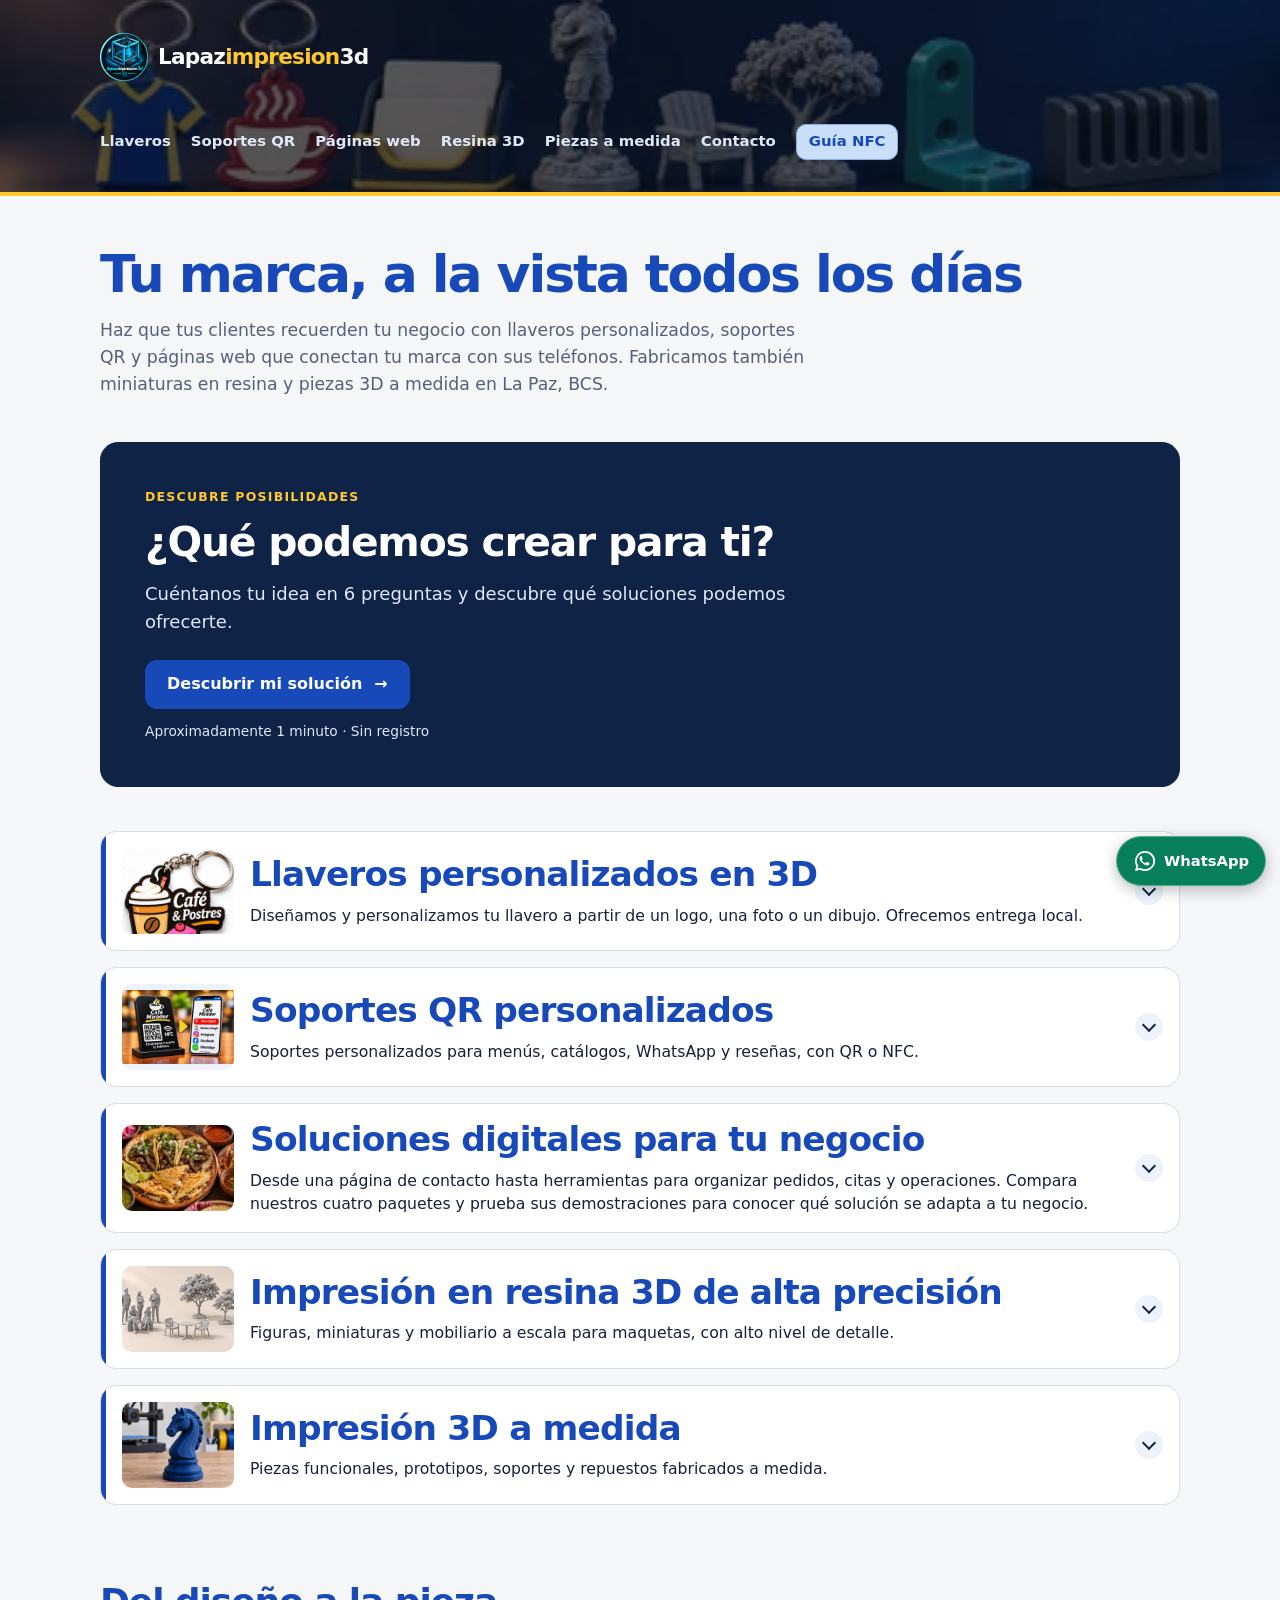
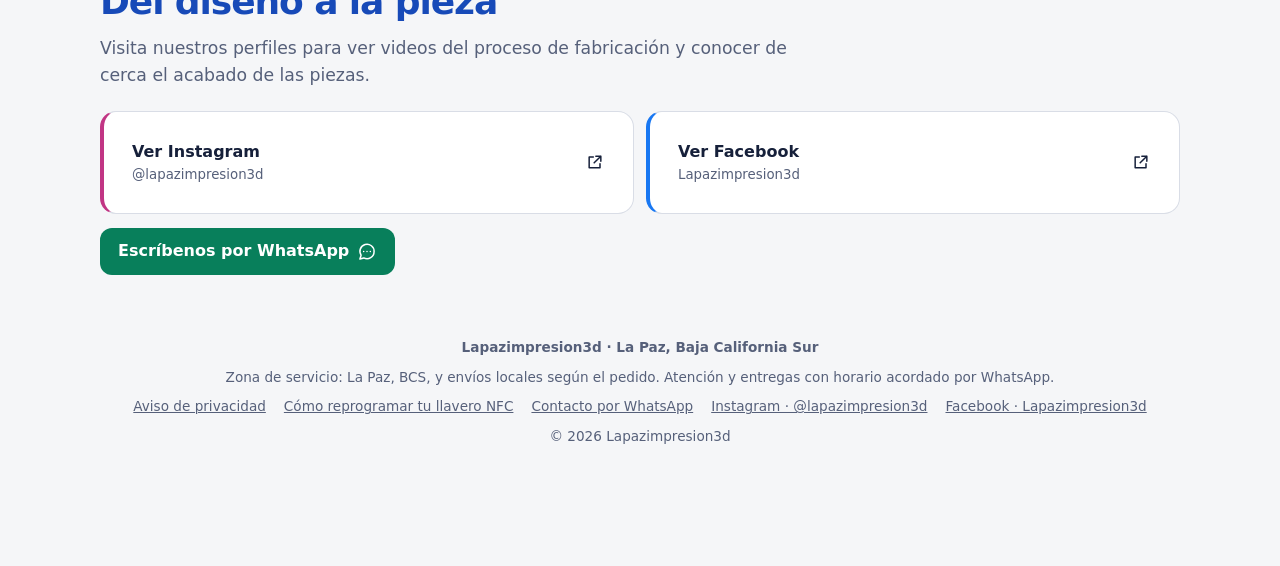
==== commit 03d3acc4: "Ampliar catálogo modular y cotizador por giro con capacidades turísticas verificadas en código" ====
--- a/public/index.html
+++ b/public/index.html
@@ -11,7 +11,7 @@
   <link rel="stylesheet" href="css/catalogo-colapsable.css?v=16">
   <script src="js/catalogo-colapsable.js?v=2" defer></script>
   <script src="js/navegacion.js" defer></script>
-  <script src="js/orientacion-web.js?v=3" defer></script>
+  <script src="js/orientacion-web.js?v=5" defer></script>
   <script src="js/turnstile.js?v=1" defer></script>
   <script src="js/quiz-negocio.js?v=20261127-turnstile1" defer></script>
   <link rel="stylesheet" href="css/soluciones-digitales.css?v=21">
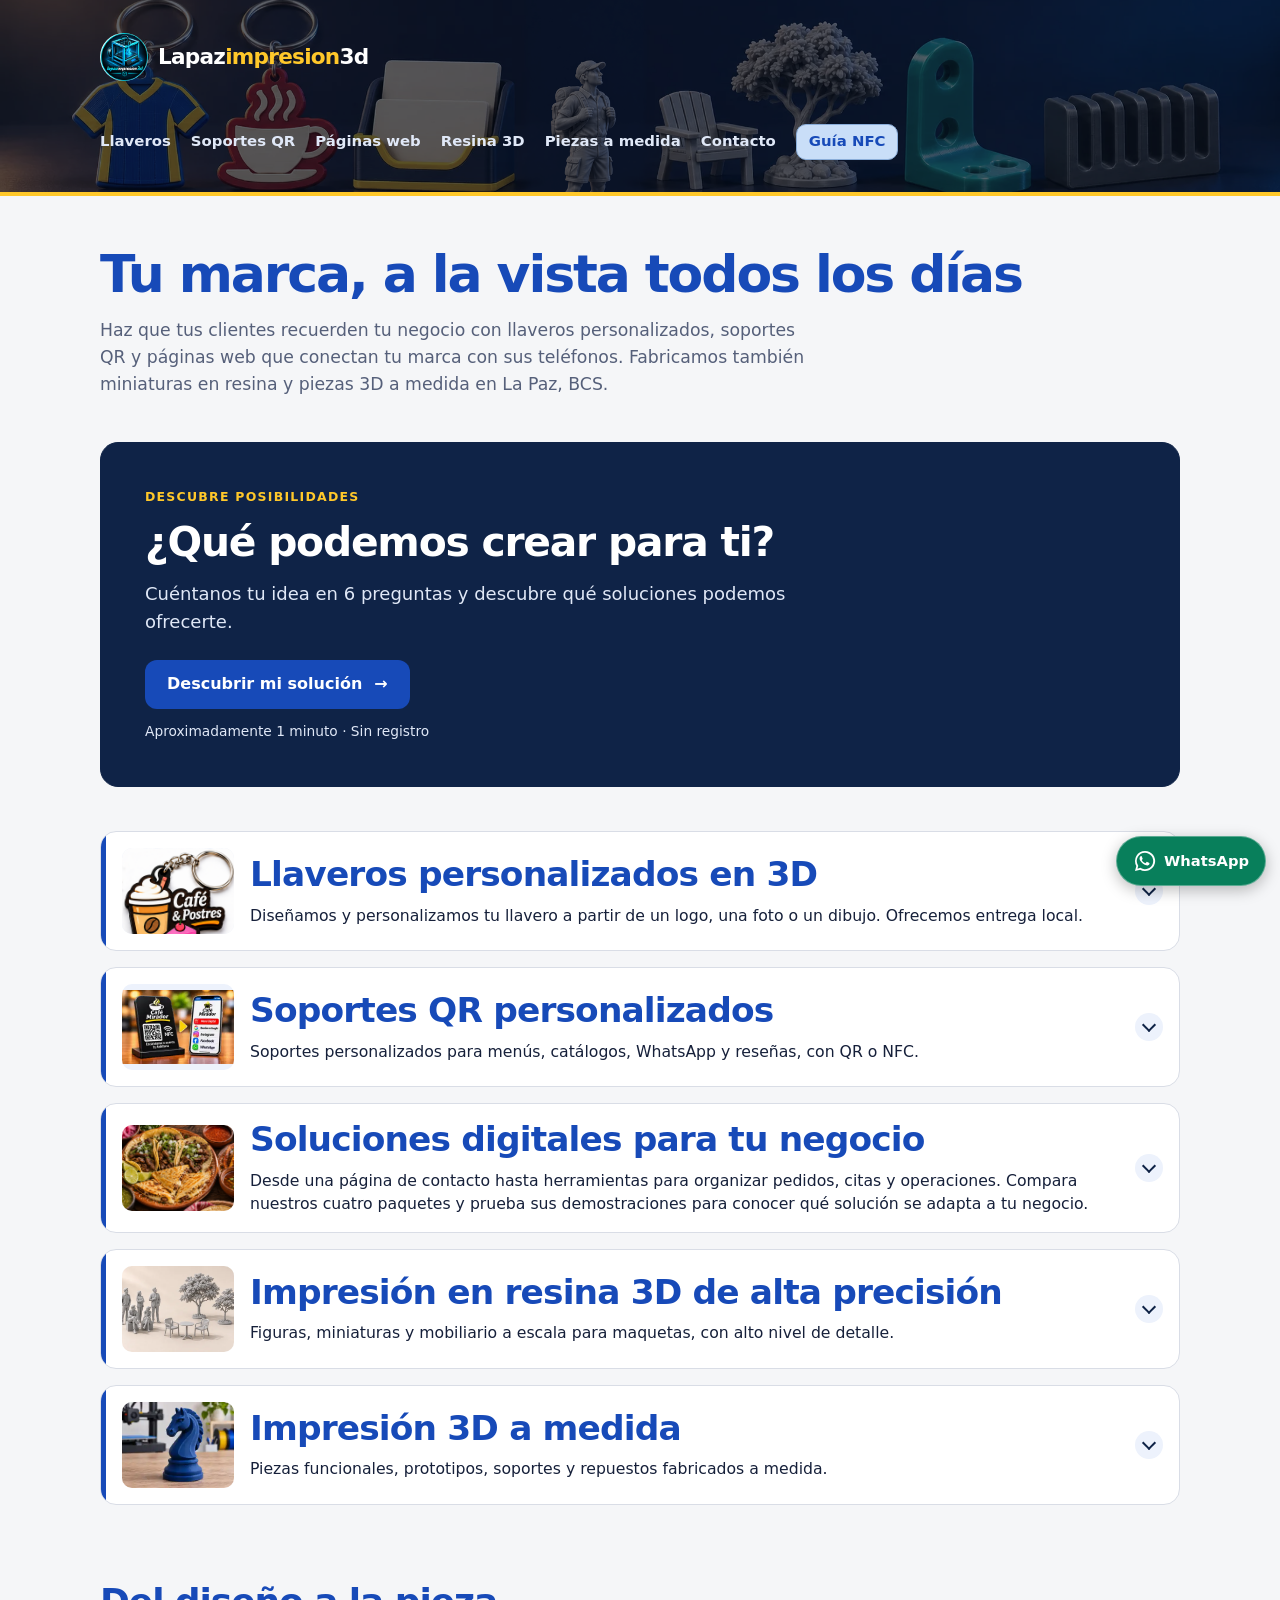
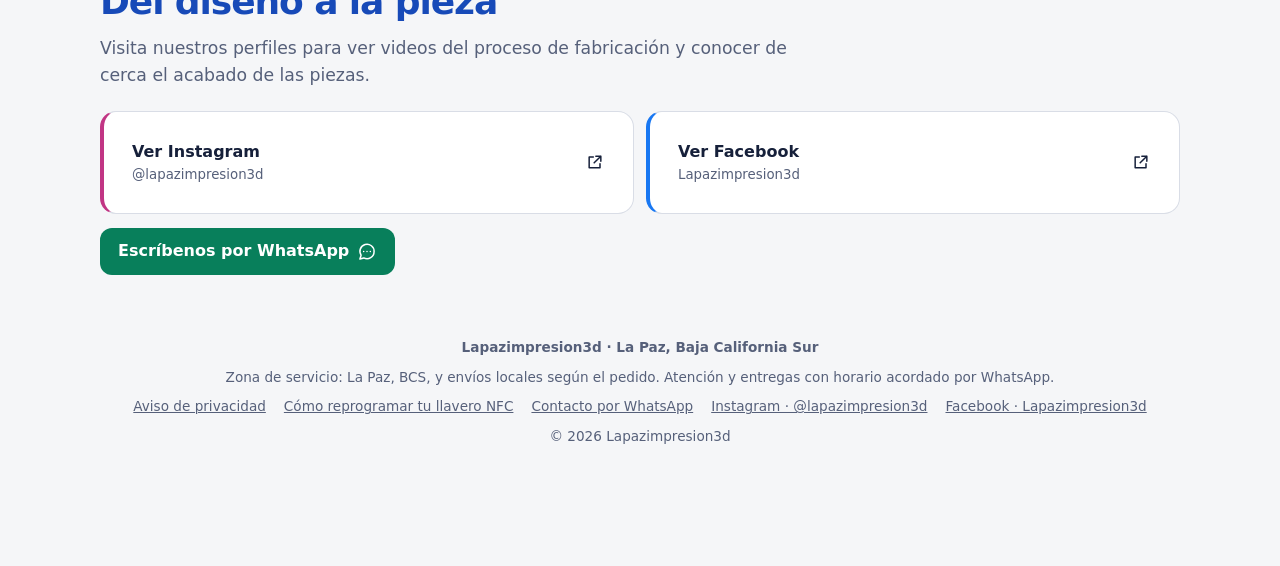
==== commit 211e1e0a: "Completar descuentos en registro manual y preparar propuestas desde solicitudes" ====
--- a/public/index.html
+++ b/public/index.html
@@ -11,7 +11,7 @@
   <link rel="stylesheet" href="css/catalogo-colapsable.css?v=16">
   <script src="js/catalogo-colapsable.js?v=2" defer></script>
   <script src="js/navegacion.js" defer></script>
-  <script src="js/orientacion-web.js?v=5" defer></script>
+  <script src="js/orientacion-web.js?v=10" defer></script>
   <script src="js/turnstile.js?v=1" defer></script>
   <script src="js/quiz-negocio.js?v=20261127-turnstile1" defer></script>
   <link rel="stylesheet" href="css/soluciones-digitales.css?v=21">
